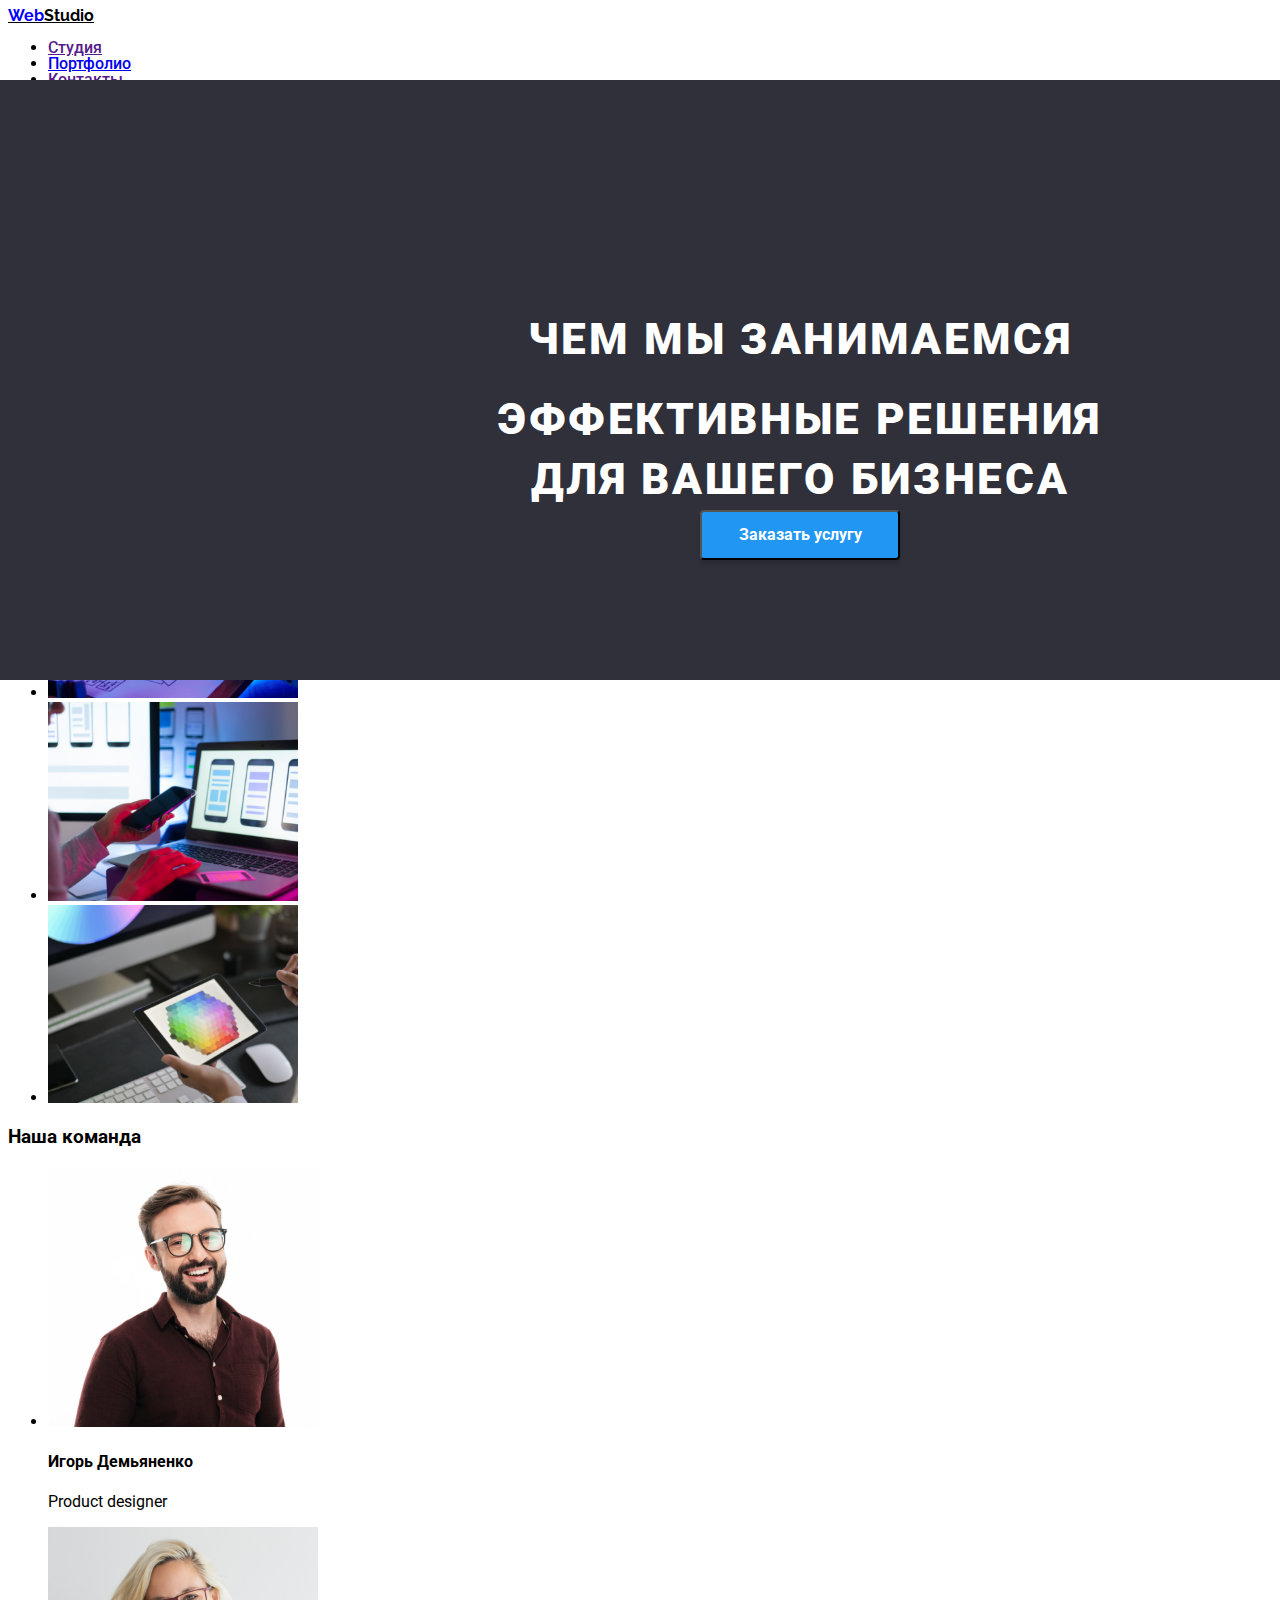
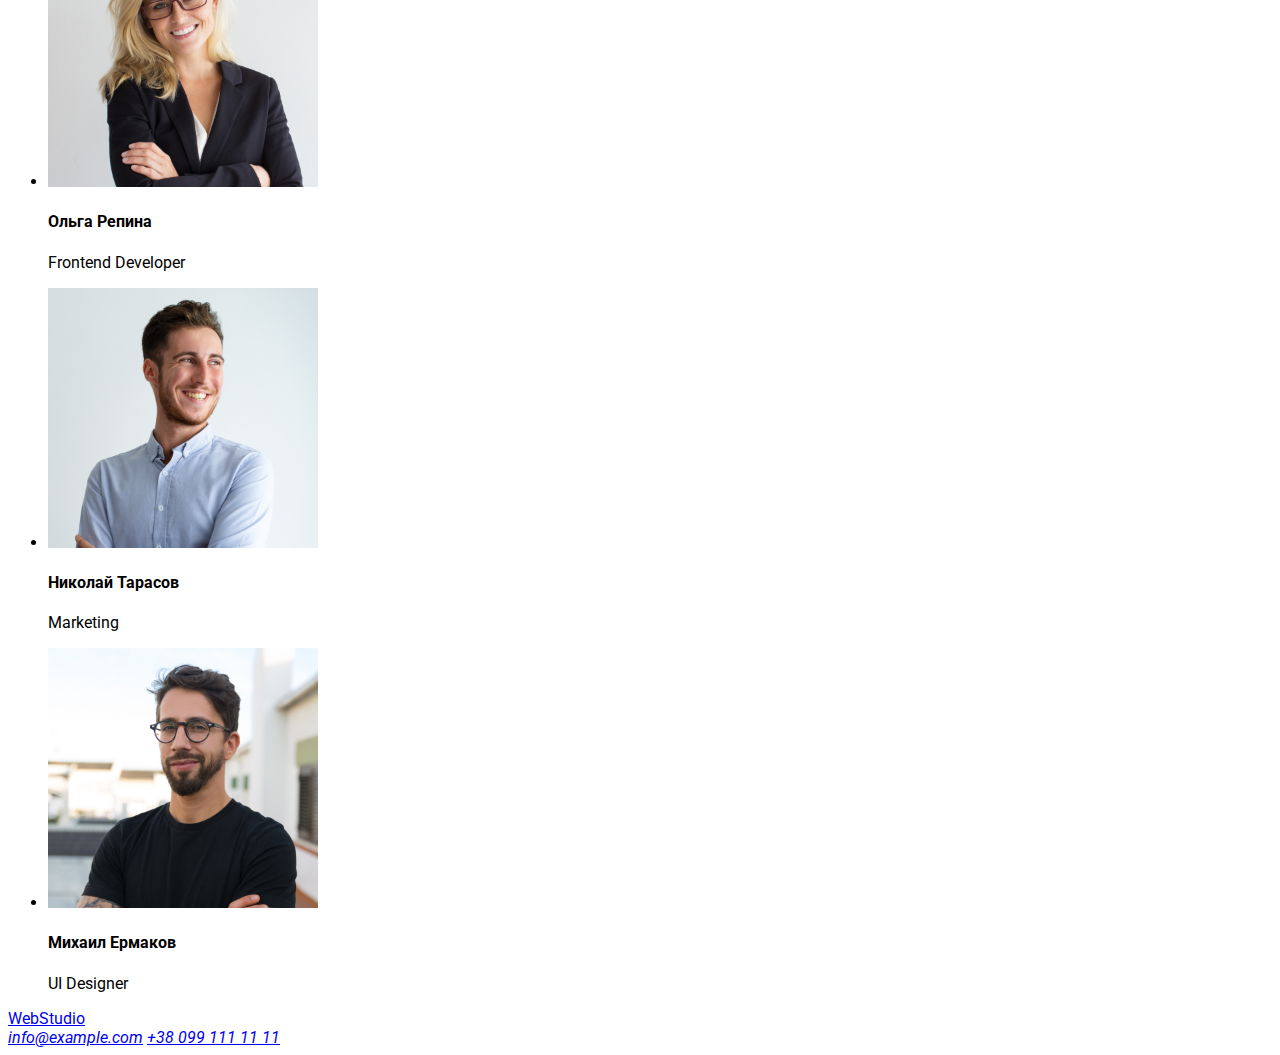
==== index.html @ 002b0566 "sec Hero" ====
<!DOCTYPE html>
<html lang="ru">
  <head>
    <meta charset="UTF-8" />
    <meta name="viewport" content="width=device-width, initial-scale=1.0" />
    <title>WebStudio</title>
    <link rel="stylesheet" href="./css/style.css" />
    <link rel="normalize" href="./normalize.css" />
    <link
      href="https://fonts.googleapis.com/css2?family=Raleway:ital,wght@0,400;0,900;1,400&family=Roboto:ital,wght@0,400;0,900;1,900&display=swap"
      rel="stylesheet"
    />
  </head>
  <body>
    <header class="header">
      <!-- Шапка сайта -->
      <!-- хедер класс page header -->
      <!-- Попробуем воспроизвести ход мыслей, из-за которых рождается такое решение:

Айди может быть только один — это уникальное значение.
Шапка на сайте только одна, значит это уникальный элемент.
Получается, шапке стили напишем через идентификатор, ведь они больше нигде не будут использоваться. -->
      <!-- навигация -->
      <nav class="nav">
        <a href="./index.html" class="logo"
          ><span class="logoblue">Web</span>Studio</a
        >

        <ul class="list_navigation">
          <!-- в ul -class site nav -->
          <li><a class link_b href="">Студия</a></li>
          <li><a class link href="./portfolio.html">Портфолио</a></li>
          <li><a class link href="">Контакты</a></li>
        </ul>

        <!-- тут ставить селектор class="logo" -->
      </nav>
      <address class="address">
        <ul>
          <li>
            <a class="link" href="">info@devstudio.com</a>
          </li>
          <li>
            <a class="link" href="tel:+38-096-111-11-11">+38 096 111 11 11</a>
          </li>
        </ul>
      </address>
    </header>

    <!--Container hero-->
    <main>
      <section class="hero">
        <div>
          <h1>Эффективные решения для вашего бизнеса</h1>
          <button type="button" class="button_text">Заказать услугу</button>
        </div>
      </section>

      <section>
        <ul>
          <li>
            <h2>Внимание к деталям</h2>
            <p>
              Идейные соображения,а также начало повседневной работы по
              формированию позиции.
            </p>
          </li>

          <li>
            <h2>Пунктуальность</h2>
            <p>
              Задача организации, в особенности же рамки и место обучения кадров
              влечет за собой.
            </p>
          </li>
          <li>
            <h2>Планирование</h2>
            <p>
              Равным образом консультация с широким активом в значительной
              степени обуславливает.
            </p>
          </li>
          <li>
            <h2>Современные технологии</h2>
            <p>
              Значимость этих проблем настолько очевидна, что реализация
              плановых заданий.
            </p>
          </li>
        </ul>
        <!--Компания-->
        <h1>Чем мы занимаемся</h1>
        <div>
          <ul>
            <li>
              <img src="./img/img.png" width="250" alt="Image" />
            </li>
            <li>
              <img src="./img/img1.png" width="250" alt="image1" />
            </li>
            <li>
              <img src="./img/img2.png" width="250" alt="image2" />
            </li>
          </ul>
        </div>
      </section>

      <section>
        <h3>Наша команда</h3>

        <ul>
          <li>
            <img
              src="./img/Demyanenko.jpg"
              width="270"
              alt="Игорь Демьяненко"
            />
            <h4>Игорь Демьяненко</h4>
            <p>Product designer</p>
          </li>
          <li>
            <img src="./img/Repina.jpg" width="270" alt="Ольга Репина" />
            <h4>Ольга Репина</h4>
            <p>Frontend Developer</p>
          </li>
          <li>
            <img src="./img/Tarasoff.jpg" width="270" alt="Николай Тарасов" />
            <h4>Николай Тарасов</h4>
            <p>Marketing</p>
          </li>
          <li>
            <img src="./img/Ermakof.jpg" width="270" alt="Михаил Ермаков" />
            <h4>Михаил Ермаков</h4>
            <p>UI Designer</p>
          </li>
        </ul>
      </section>
    </main>
    <footer>
      <nav>
        <a href="/">WebStudio</a>
        <address>
          <a href="mailto:info@example.com">info@example.com</a>
          <a href="tel:+380991111111">+38 099 111 11 11</a>
        </address>
      </nav>
    </footer>
  </body>
</html>
---- css/style.css ----
body {
  font-family: "Roboto", sans-serif;
}
.logo {
  font-family: Raleway;
  font-style: normal;
  font-weight: bold;
  color: black;
}
.logoblue {
  color: blue;
}
h1 {
  position: absolute;
  width: 696px;
  height: 120px;
  left: 452px;
  top: 280px;

  font-family: Roboto;
  font-style: normal;
  font-weight: 900;
  font-size: 44px;
  line-height: 60px;
  /* or 136% */

  text-align: center;
  letter-spacing: 0.06em;
  text-transform: uppercase;
  color: white;
}
.header {
  font-weight: 500;
  line-height: 1;
  letter-spacing: 0, 02em;
}
.list_navigation {
  display: block;
  margin-block-start: 1em;
  margin-block-end: 1em;
  margin-inline-start: 0px;
  margin-inline-end: 0px;
  padding-inline-start: 40px;
}
.link_b {
  color: #2196f3;
  font-family: Roboto;
  font-style: normal;
  font-weight: 500;
  font-size: 14px;
  line-height: 16px;
  letter-spacing: 0.02em;
}
.link {
  font-family: Roboto;
  font-style: normal;
  font-weight: 500;
  font-size: 14px;
  line-height: 16px;
  letter-spacing: 0.02em;

  color: #212121;
}
.address.link {
  color: 757575;
}
.button_text {
  color: white;
  font-family: Roboto;
  font-style: normal;
  font-weight: bold;
  font-size: 16px;
  line-height: 30px;
}
button {
  position: absolute;
  width: 200px;
  height: 50px;
  left: 700px;
  top: 430px;

  background: #2196f3;
  box-shadow: 0px 4px 4px rgba(0, 0, 0, 0.15);
  border-radius: 4px;
}
.hero {
  position: absolute;
  width: 1600px;
  height: 600px;
  left: 0px;
  top: 80px;

  background: #2f303a;
}
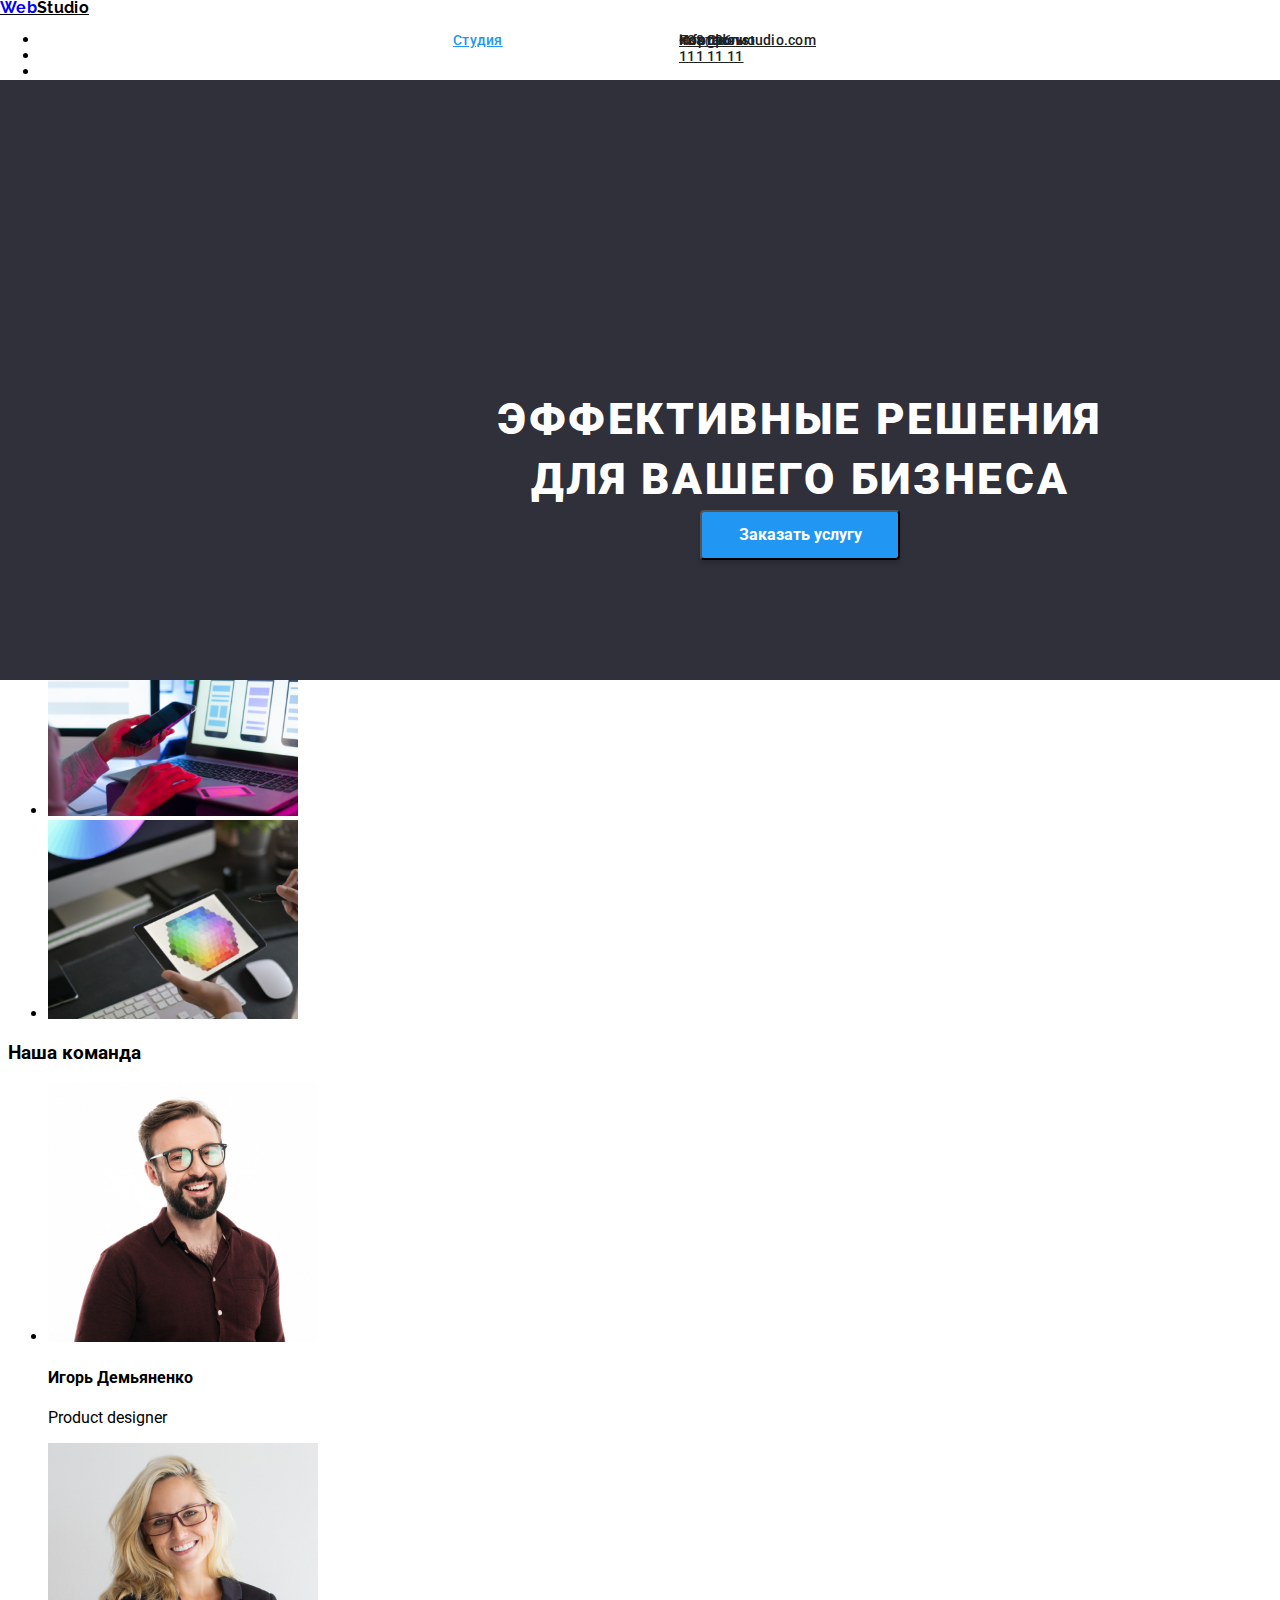
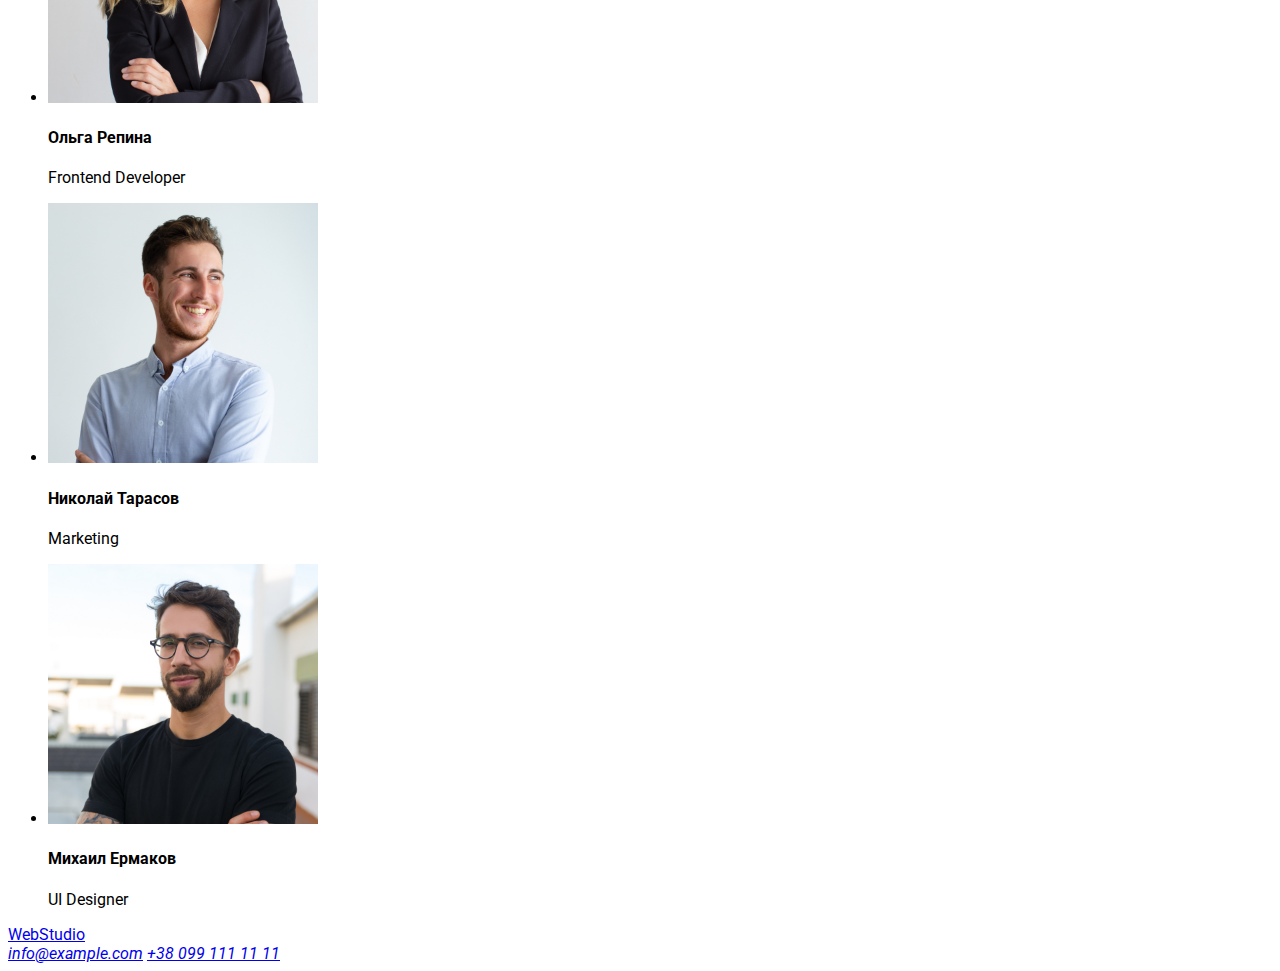
==== commit 6f421569: "lastnight commit 21.08" ====
--- a/index.html
+++ b/index.html
@@ -28,9 +28,15 @@
 
         <ul class="list_navigation">
           <!-- в ul -class site nav -->
-          <li><a class link_b href="">Студия</a></li>
-          <li><a class link href="./portfolio.html">Портфолио</a></li>
-          <li><a class link href="">Контакты</a></li>
+          <li>
+            <a class="link_b" href=""> Студия</a>
+          </li>
+          <li>
+            <a class="link" href="./portfolio.html">Портфолио</a>
+          </li>
+          <li>
+            <a class="link" href="">Контакты</a>
+          </li>
         </ul>
 
         <!-- тут ставить селектор class="logo" -->
@@ -38,7 +44,9 @@
       <address class="address">
         <ul>
           <li>
-            <a class="link" href="">info@devstudio.com</a>
+            <a class="link" href="mailto:info@devstudio.com"
+              >info@devstudio.com</a
+            >
           </li>
           <li>
             <a class="link" href="tel:+38-096-111-11-11">+38 096 111 11 11</a>
@@ -89,7 +97,7 @@
           </li>
         </ul>
         <!--Компания-->
-        <h1>Чем мы занимаемся</h1>
+        <h2>Чем мы занимаемся</h2>
         <div>
           <ul>
             <li>
--- a/css/style.css
+++ b/css/style.css
@@ -30,47 +30,15 @@
   color: white;
 }
 .header {
+  position: absolute;
+  width: 1600px;
+  height: 80px;
+  left: 0px;
+  top: 0px;
+  background: #ffffff;
   font-weight: 500;
   line-height: 1;
-  letter-spacing: 0, 02em;
-}
-.list_navigation {
-  display: block;
-  margin-block-start: 1em;
-  margin-block-end: 1em;
-  margin-inline-start: 0px;
-  margin-inline-end: 0px;
-  padding-inline-start: 40px;
-}
-.link_b {
-  color: #2196f3;
-  font-family: Roboto;
-  font-style: normal;
-  font-weight: 500;
-  font-size: 14px;
-  line-height: 16px;
   letter-spacing: 0.02em;
-}
-.link {
-  font-family: Roboto;
-  font-style: normal;
-  font-weight: 500;
-  font-size: 14px;
-  line-height: 16px;
-  letter-spacing: 0.02em;
-
-  color: #212121;
-}
-.address.link {
-  color: 757575;
-}
-.button_text {
-  color: white;
-  font-family: Roboto;
-  font-style: normal;
-  font-weight: bold;
-  font-size: 16px;
-  line-height: 30px;
 }
 button {
   position: absolute;
@@ -89,6 +57,73 @@
   height: 600px;
   left: 0px;
   top: 80px;
-
   background: #2f303a;
 }
+.list_navigation {
+  margin-block-start: 1em;
+  margin-block-end: 1em;
+  margin-inline-start: 0px;
+  margin-inline-end: 0px;
+  padding-inline-start: 40px;
+}
+.link_b {
+  position: absolute;
+  width: 49px;
+  height: 16px;
+  left: 453px;
+  top: 32px;
+  font-family: Roboto;
+  font-style: normal;
+  font-weight: 500;
+  font-size: 14px;
+  line-height: 16px;
+  letter-spacing: 0.02em;
+
+  color: #2196f3;
+}
+.link {
+  position: absolute;
+  width: 68px;
+  height: 16px;
+  left: 679px;
+  top: 32px;
+  font-family: Roboto;
+  font-style: normal;
+  font-weight: 500;
+  font-size: 14px;
+  line-height: 16px;
+  letter-spacing: 0.02em;
+  color: #212121;
+}
+.address.link {
+  position: absolute;
+  width: 122px;
+  height: 16px;
+  left: 1263px;
+  top: 32px;
+  font-family: Roboto;
+  font-style: normal;
+  font-weight: 500;
+  font-size: 14px;
+  line-height: 16px;
+  letter-spacing: 0.02em;
+  color: #757575;
+}
+.button_text {
+  font-family: Roboto;
+  font-style: normal;
+  font-weight: bold;
+  font-size: 16px;
+  line-height: 30px;
+  color: white;
+}
+button {
+  position: absolute;
+  width: 200px;
+  height: 50px;
+  left: 700px;
+  top: 430px;
+  background: #2196f3;
+  box-shadow: 0px 4px 4px rgba(0, 0, 0, 0.15);
+  border-radius: 4px;
+}
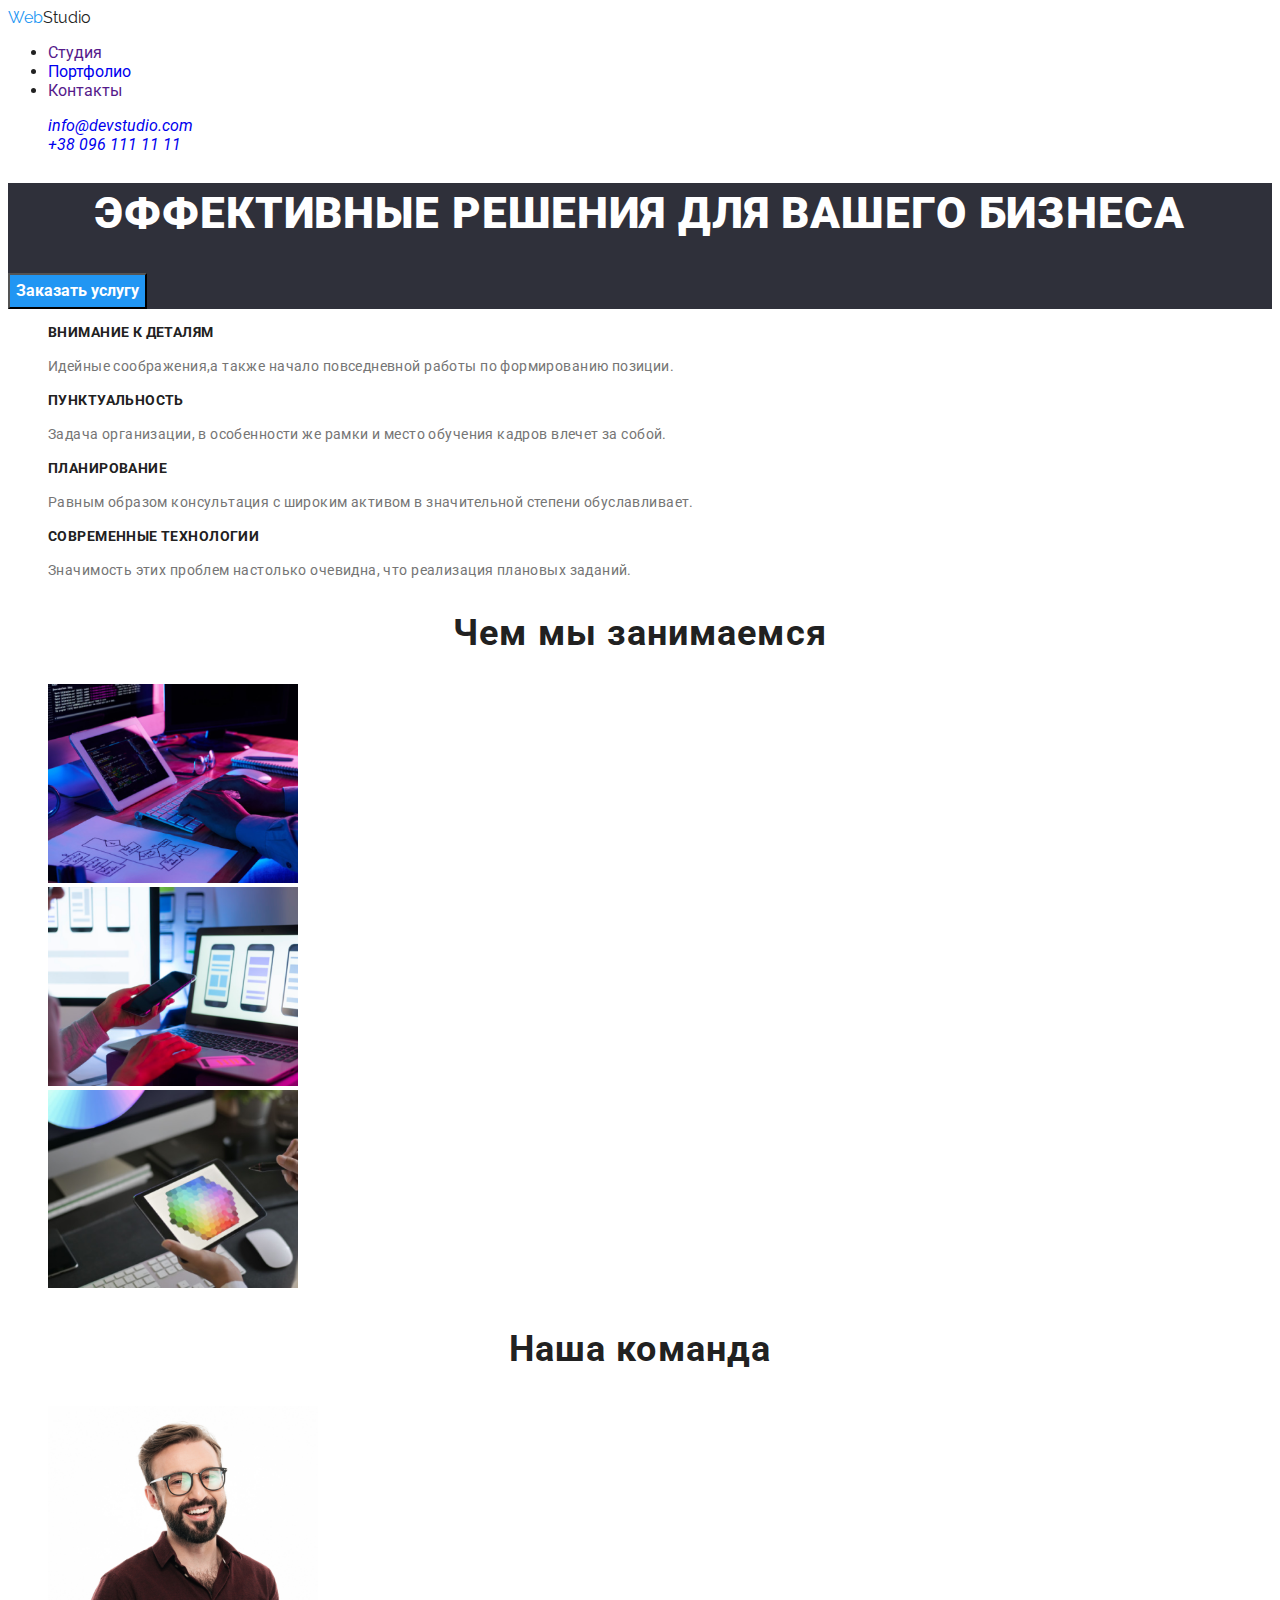
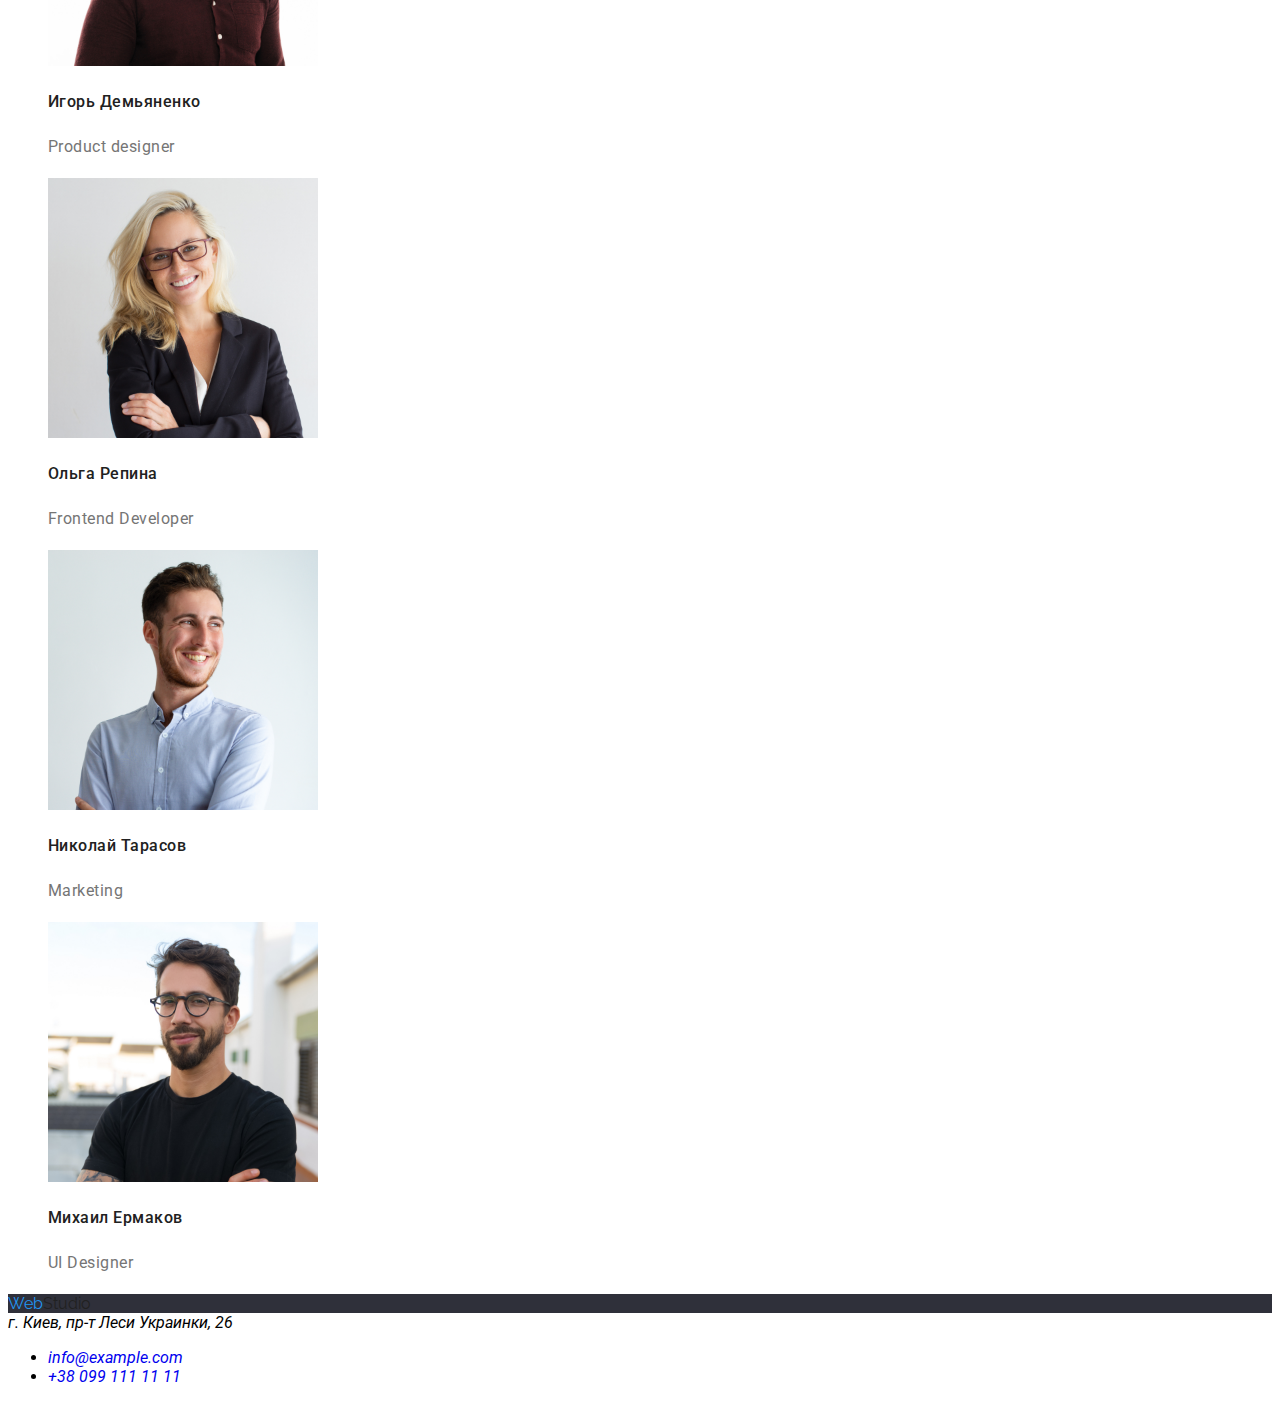
==== commit 379aaa12: "upd css" ====
--- a/index.html
+++ b/index.html
@@ -4,32 +4,26 @@
     <meta charset="UTF-8" />
     <meta name="viewport" content="width=device-width, initial-scale=1.0" />
     <title>WebStudio</title>
-    <link rel="stylesheet" href="./css/style.css" />
-    <link rel="normalize" href="./normalize.css" />
     <link
       href="https://fonts.googleapis.com/css2?family=Raleway:ital,wght@0,400;0,900;1,400&family=Roboto:ital,wght@0,400;0,900;1,900&display=swap"
       rel="stylesheet"
     />
+    <link rel="normalize" href="./normalize.css" />
+    <link rel="stylesheet" href="./css/style.css" />
   </head>
   <body>
-    <header class="header">
-      <!-- Шапка сайта -->
-      <!-- хедер класс page header -->
-      <!-- Попробуем воспроизвести ход мыслей, из-за которых рождается такое решение:
-
-Айди может быть только один — это уникальное значение.
-Шапка на сайте только одна, значит это уникальный элемент.
-Получается, шапке стили напишем через идентификатор, ведь они больше нигде не будут использоваться. -->
+    <!-- Шапка, навигация, контакты, лого -->
+    <header>
       <!-- навигация -->
       <nav class="nav">
-        <a href="./index.html" class="logo"
-          ><span class="logoblue">Web</span>Studio</a
+        <a href="./index.html" class="logo link">
+          <span class="logoblue">Web</span>Studio</a
         >
 
-        <ul class="list_navigation">
+        <ul class="site-nav">
           <!-- в ul -class site nav -->
           <li>
-            <a class="link_b" href=""> Студия</a>
+            <a class="link current" href=""> Студия</a>
           </li>
           <li>
             <a class="link" href="./portfolio.html">Портфолио</a>
@@ -42,7 +36,7 @@
         <!-- тут ставить селектор class="logo" -->
       </nav>
       <address class="address">
-        <ul>
+        <ul class="list">
           <li>
             <a class="link" href="mailto:info@devstudio.com"
               >info@devstudio.com</a
@@ -65,41 +59,41 @@
       </section>
 
       <section>
-        <ul>
+        <ul class="list">
           <li>
-            <h2>Внимание к деталям</h2>
-            <p>
+            <h2 class="link-text">Внимание к деталям</h2>
+            <p class="text">
               Идейные соображения,а также начало повседневной работы по
               формированию позиции.
             </p>
           </li>
 
           <li>
-            <h2>Пунктуальность</h2>
-            <p>
+            <h2 class="link-text">Пунктуальность</h2>
+            <p class="text">
               Задача организации, в особенности же рамки и место обучения кадров
               влечет за собой.
             </p>
           </li>
           <li>
-            <h2>Планирование</h2>
-            <p>
+            <h2 class="link-text">Планирование</h2>
+            <p class="text">
               Равным образом консультация с широким активом в значительной
               степени обуславливает.
             </p>
           </li>
           <li>
-            <h2>Современные технологии</h2>
-            <p>
+            <h2 class="link-text">Современные технологии</h2>
+            <p class="text">
               Значимость этих проблем настолько очевидна, что реализация
               плановых заданий.
             </p>
           </li>
         </ul>
         <!--Компания-->
-        <h2>Чем мы занимаемся</h2>
+        <h2 class="section">Чем мы занимаемся</h2>
         <div>
-          <ul>
+          <ul class="list">
             <li>
               <img src="./img/img.png" width="250" alt="Image" />
             </li>
@@ -114,44 +108,51 @@
       </section>
 
       <section>
-        <h3>Наша команда</h3>
+        <h3 class="section">Наша команда</h3>
 
-        <ul>
+        <ul class="list">
           <li>
             <img
               src="./img/Demyanenko.jpg"
               width="270"
               alt="Игорь Демьяненко"
             />
-            <h4>Игорь Демьяненко</h4>
-            <p>Product designer</p>
+            <h4 class="text-name">Игорь Демьяненко</h4>
+            <p class="dev">Product designer</p>
           </li>
           <li>
             <img src="./img/Repina.jpg" width="270" alt="Ольга Репина" />
-            <h4>Ольга Репина</h4>
-            <p>Frontend Developer</p>
+            <h4 class="text-name">Ольга Репина</h4>
+            <p class="dev">Frontend Developer</p>
           </li>
           <li>
             <img src="./img/Tarasoff.jpg" width="270" alt="Николай Тарасов" />
-            <h4>Николай Тарасов</h4>
-            <p>Marketing</p>
+            <h4 class="text-name">Николай Тарасов</h4>
+            <p class="dev">Marketing</p>
           </li>
           <li>
             <img src="./img/Ermakof.jpg" width="270" alt="Михаил Ермаков" />
-            <h4>Михаил Ермаков</h4>
-            <p>UI Designer</p>
+            <h4 class="text-name">Михаил Ермаков</h4>
+            <p class="dev">UI Designer</p>
           </li>
         </ul>
       </section>
     </main>
-    <footer>
-      <nav>
-        <a href="/">WebStudio</a>
-        <address>
-          <a href="mailto:info@example.com">info@example.com</a>
-          <a href="tel:+380991111111">+38 099 111 11 11</a>
-        </address>
-      </nav>
+    <footer class="footer">
+      <a href="./index.html" class="logo link">
+        <span class="logoblue">Web</span>Studio</a
+      >
+      <address class="white">
+        г. Киев, пр-т Леси Украинки, 26
+        <ul>
+          <li>
+            <a class="link" href="mailto:info@example.com">info@example.com</a>
+          </li>
+          <li>
+            <a class="link" href="tel:+380991111111">+38 099 111 11 11</a>
+          </li>
+        </ul>
+      </address>
     </footer>
   </body>
 </html>
--- a/css/style.css
+++ b/css/style.css
@@ -1,129 +1,114 @@
+:root {
+  --blue: #2196f3;
+  --hero_color: #2f303a;
+  --primary_gray: #757575;
+  --button_text: #ffffff;
+  --title_color: #212121;
+  --color_rgba: rgba(255, 255, 255, 0.6);
+}
+
 body {
   font-family: "Roboto", sans-serif;
+  background-color: var(--button_text);
 }
+/* убрал маркир список */
+.list {
+  list-style: none;
+}
+/* Убирает подчеркивание в ссылках */
+.link {
+  text-decoration: none;
+}
+/* Логотип */
 .logo {
-  font-family: Raleway;
-  font-style: normal;
-  font-weight: bold;
-  color: black;
+  color: var(--title_color);
+  font-family: raleway, cursive;
 }
+
 .logoblue {
-  color: blue;
+  color: var(--blue);
+}
+
+.link current {
+  color: var(--blue);
+}
+.site-nav:hover:focus {
+  color: var(--blue);
+}
+.site-nav {
+  color: var(--title_color);
+}
+.site-nav:active {
+  color: var(--primary_gray);
+}
+.button:active {
+  color: var(--title_color);
+}
+.hero {
+  background-color: var(--hero_color);
+  color: var(--button_text);
 }
 h1 {
-  position: absolute;
-  width: 696px;
-  height: 120px;
-  left: 452px;
-  top: 280px;
-
-  font-family: Roboto;
-  font-style: normal;
   font-weight: 900;
   font-size: 44px;
   line-height: 60px;
   /* or 136% */
 
   text-align: center;
-  letter-spacing: 0.06em;
+  letter-spacing: 0.02em;
   text-transform: uppercase;
-  color: white;
 }
-.header {
-  position: absolute;
-  width: 1600px;
-  height: 80px;
-  left: 0px;
-  top: 0px;
-  background: #ffffff;
+/* оформи кнопку плять */
+.button_text {
+  background-color: var(--blue);
+  color: var(--button_text);
+  font-weight: 700;
+  font-size: 16px;
+  line-height: 1.88;
+  align-items: center;
+  font-family: inherit;
+}
+.link-text {
+  color: var(--title_color);
+  font-weight: 700;
+  font-size: 14px;
+  line-height: 1.14;
+  letter-spacing: 0.03em;
+  text-transform: uppercase;
+}
+.text {
+  font-weight: 400;
+  font-size: 14px;
+  line-height: 1.71;
+  letter-spacing: 0.03em;
+  color: var(--primary_gray);
+}
+.section {
+  font-weight: 700;
+  font-size: 36px;
+  line-height: 1.17;
+  text-align: center;
+  letter-spacing: 0.03em;
+
+  color: var(--title_color);
+}
+.text-name {
   font-weight: 500;
-  line-height: 1;
-  letter-spacing: 0.02em;
+  font-size: 16px;
+  line-height: 1.19;
+  letter-spacing: 0.03em;
+  color: var(--title_color);
 }
-button {
-  position: absolute;
-  width: 200px;
-  height: 50px;
-  left: 700px;
-  top: 430px;
-
-  background: #2196f3;
-  box-shadow: 0px 4px 4px rgba(0, 0, 0, 0.15);
-  border-radius: 4px;
+.dev {
+  font-weight: 400;
+  font-size: 16px;
+  line-height: 1.9;
+  letter-spacing: 0.03em;
+  color: var(--primary_gray);
 }
-.hero {
-  position: absolute;
-  width: 1600px;
-  height: 600px;
-  left: 0px;
-  top: 80px;
-  background: #2f303a;
+.footer {
+  background-color: var(--hero_color);
 }
-.list_navigation {
-  margin-block-start: 1em;
-  margin-block-end: 1em;
-  margin-inline-start: 0px;
-  margin-inline-end: 0px;
-  padding-inline-start: 40px;
+.white {
+  background-color: var(--button_text);
 }
-.link_b {
-  position: absolute;
-  width: 49px;
-  height: 16px;
-  left: 453px;
-  top: 32px;
-  font-family: Roboto;
-  font-style: normal;
-  font-weight: 500;
-  font-size: 14px;
-  line-height: 16px;
-  letter-spacing: 0.02em;
-
-  color: #2196f3;
-}
-.link {
-  position: absolute;
-  width: 68px;
-  height: 16px;
-  left: 679px;
-  top: 32px;
-  font-family: Roboto;
-  font-style: normal;
-  font-weight: 500;
-  font-size: 14px;
-  line-height: 16px;
-  letter-spacing: 0.02em;
-  color: #212121;
-}
-.address.link {
-  position: absolute;
-  width: 122px;
-  height: 16px;
-  left: 1263px;
-  top: 32px;
-  font-family: Roboto;
-  font-style: normal;
-  font-weight: 500;
-  font-size: 14px;
-  line-height: 16px;
-  letter-spacing: 0.02em;
-  color: #757575;
-}
-.button_text {
-  font-family: Roboto;
-  font-style: normal;
-  font-weight: bold;
-  font-size: 16px;
-  line-height: 30px;
-  color: white;
-}
-button {
-  position: absolute;
-  width: 200px;
-  height: 50px;
-  left: 700px;
-  top: 430px;
-  background: #2196f3;
-  box-shadow: 0px 4px 4px rgba(0, 0, 0, 0.15);
-  border-radius: 4px;
-}
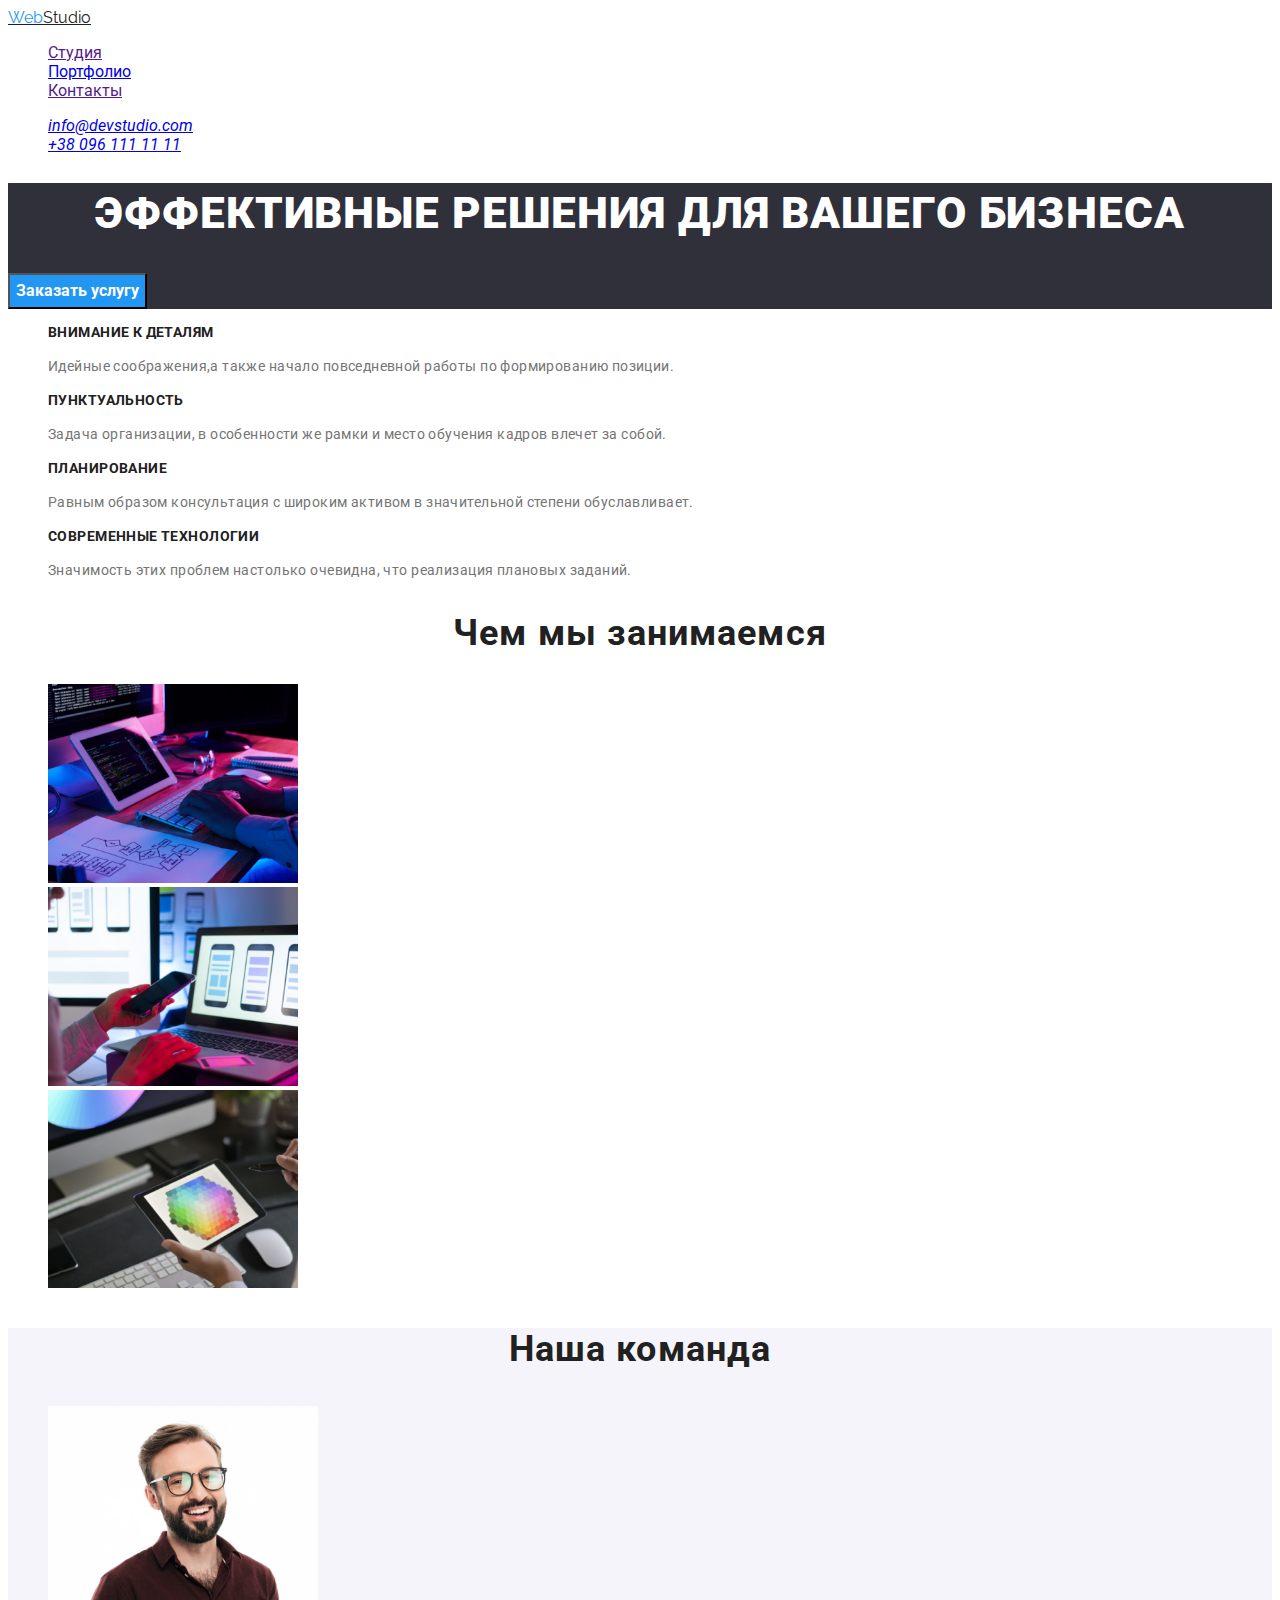
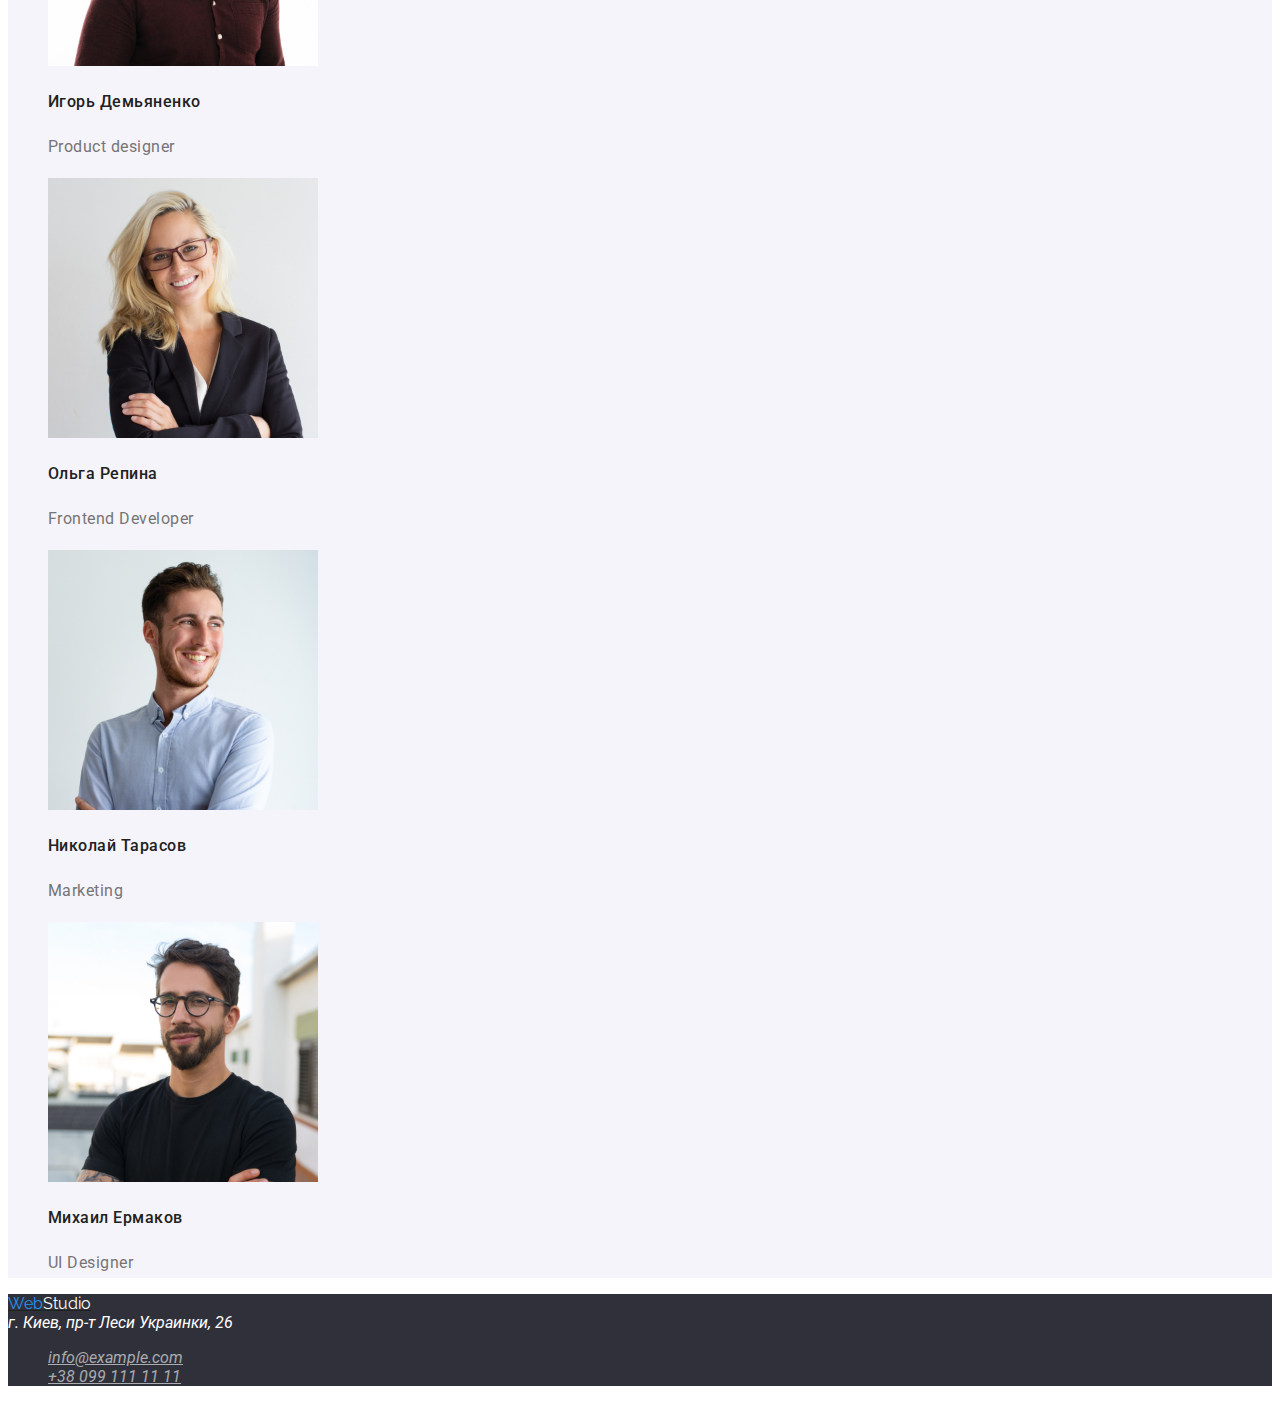
==== commit f6e259e7: "upd 22.08 /18-16" ====
--- a/index.html
+++ b/index.html
@@ -13,17 +13,16 @@
   </head>
   <body>
     <!-- Шапка, навигация, контакты, лого -->
-    <header>
+    <header class="">
       <!-- навигация -->
       <nav class="nav">
         <a href="./index.html" class="logo link">
           <span class="logoblue">Web</span>Studio</a
         >
-
         <ul class="site-nav">
           <!-- в ul -class site nav -->
           <li>
-            <a class="link current" href=""> Студия</a>
+            <a class="link current" href="">Студия</a>
           </li>
           <li>
             <a class="link" href="./portfolio.html">Портфолио</a>
@@ -107,7 +106,7 @@
         </div>
       </section>
 
-      <section>
+      <section class="pink">
         <h3 class="section">Наша команда</h3>
 
         <ul class="list">
@@ -140,16 +139,18 @@
     </main>
     <footer class="footer">
       <a href="./index.html" class="logo link">
-        <span class="logoblue">Web</span>Studio</a
+        <span class="logoblue">Web</span><span class="studio">Studio</span></a
       >
       <address class="white">
         г. Киев, пр-т Леси Украинки, 26
-        <ul>
+        <ul class="list">
           <li>
-            <a class="link" href="mailto:info@example.com">info@example.com</a>
+            <a class="link-var" href="mailto:info@example.com"
+              >info@example.com</a
+            >
           </li>
           <li>
-            <a class="link" href="tel:+380991111111">+38 099 111 11 11</a>
+            <a class="link-var" href="tel:+380991111111">+38 099 111 11 11</a>
           </li>
         </ul>
       </address>
--- a/css/style.css
+++ b/css/style.css
@@ -5,6 +5,7 @@
   --button_text: #ffffff;
   --title_color: #212121;
   --color_rgba: rgba(255, 255, 255, 0.6);
+  --pink: #f5f4fa;
 }
 
 body {
@@ -14,10 +15,12 @@
 /* убрал маркир список */
 .list {
   list-style: none;
+  text-decoration: none;
 }
 /* Убирает подчеркивание в ссылках */
-.link {
+.site-nav {
   text-decoration: none;
+  list-style: none;
 }
 /* Логотип */
 .logo {
@@ -29,7 +32,7 @@
   color: var(--blue);
 }
 
-.link current {
+.link .current {
   color: var(--blue);
 }
 .site-nav:hover:focus {
@@ -110,5 +113,14 @@
   background-color: var(--hero_color);
 }
 .white {
-  background-color: var(--button_text);
+  color: var(--button_text);
 }
+.link-var {
+  color: var(--color_rgba);
+}
+.pink {
+  background-color: var(--pink);
+}
+.studio {
+  color: var(--button_text);
+}
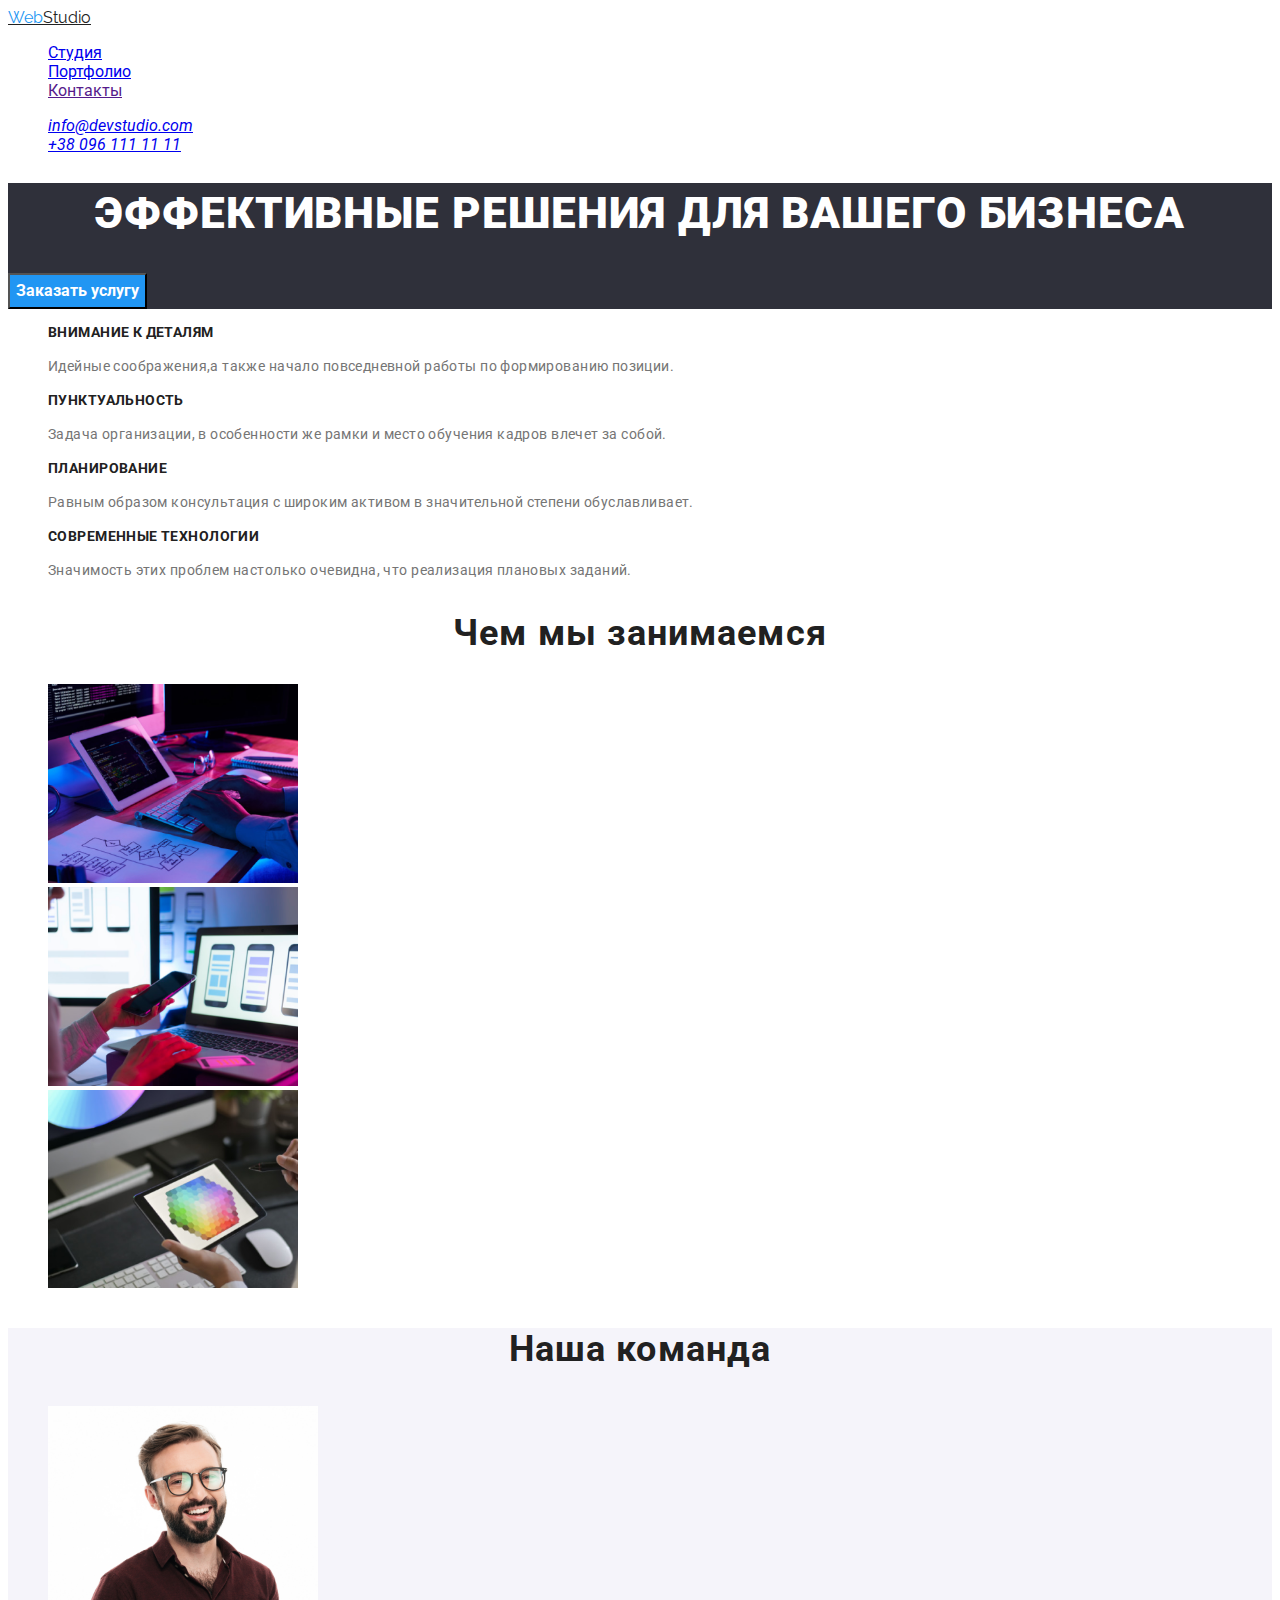
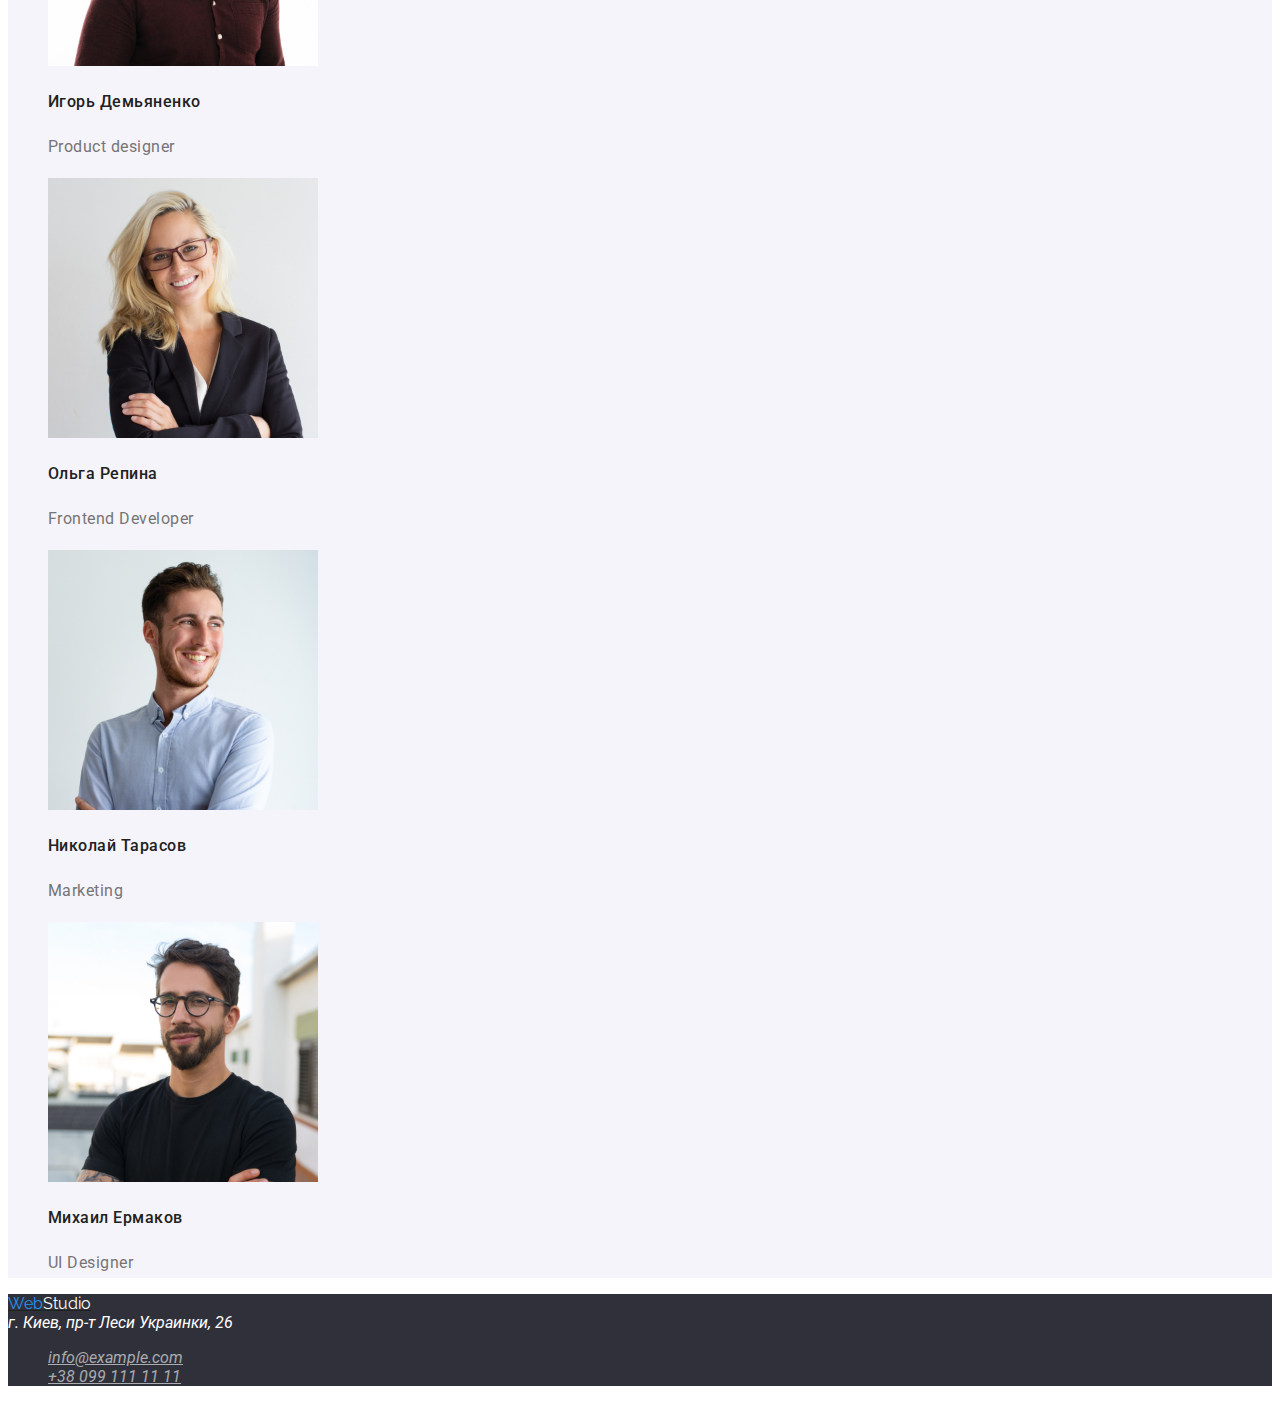
==== commit 865a32df: "comm125" ====
--- a/index.html
+++ b/index.html
@@ -22,7 +22,7 @@
         <ul class="site-nav">
           <!-- в ul -class site nav -->
           <li>
-            <a class="link current" href="">Студия</a>
+            <a class="link current" href="./index.html">Студия</a>
           </li>
           <li>
             <a class="link" href="./portfolio.html">Портфолио</a>
--- a/css/style.css
+++ b/css/style.css
@@ -9,7 +9,7 @@
 }
 
 body {
-  font-family: "Roboto", sans-serif;
+  font-family: Roboto, sans-serif;
   background-color: var(--button_text);
 }
 /* убрал маркир список */
@@ -124,3 +124,42 @@
 .studio {
   color: var(--button_text);
 }
+
+/* хеадер портфолио */
+.head-port {
+  width: 300px;
+  height: 350px;
+  left: 215px;
+  top: 174px;
+}
+/* Адрес */
+.white1 {
+  color: var(--button_text);
+}
+/* фон майн */
+.backgr-port {
+  background: var(--button_text);
+}
+.footer-port {
+  background-color: var(--hero_color);
+  color: #ffffff;
+  text-decoration: none;
+}
+/* стили кнопок */
+.button-port:hover,
+.button-port:focus {
+  background-color: var(--blue);
+  color: var(--button_text);
+}
+.button:active {
+  font-size: 1.63;
+  line-height: 26px;
+  letter-spacing: 0.03em;
+}
+.button-port {
+  background-color: var(--button_text);
+  color: var(--title_color);
+}
+ul {
+  list-style: none;
+}
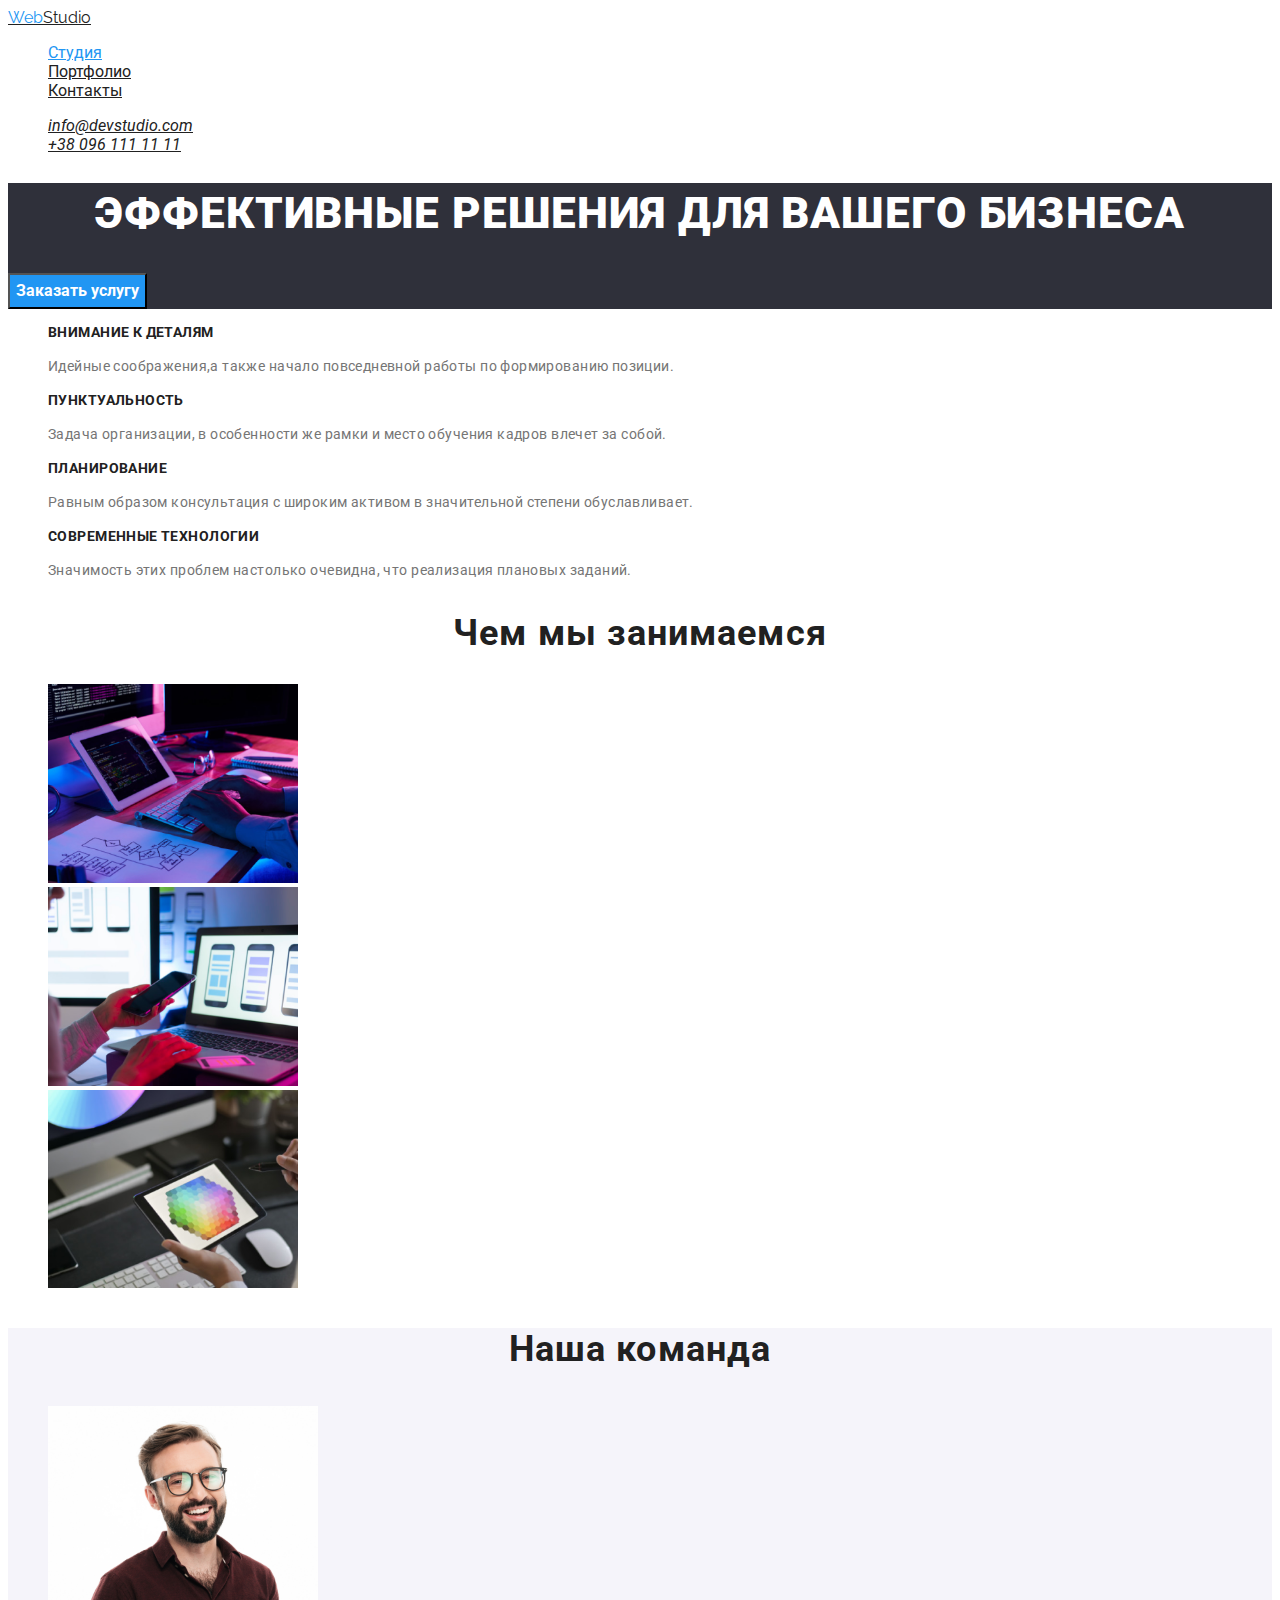
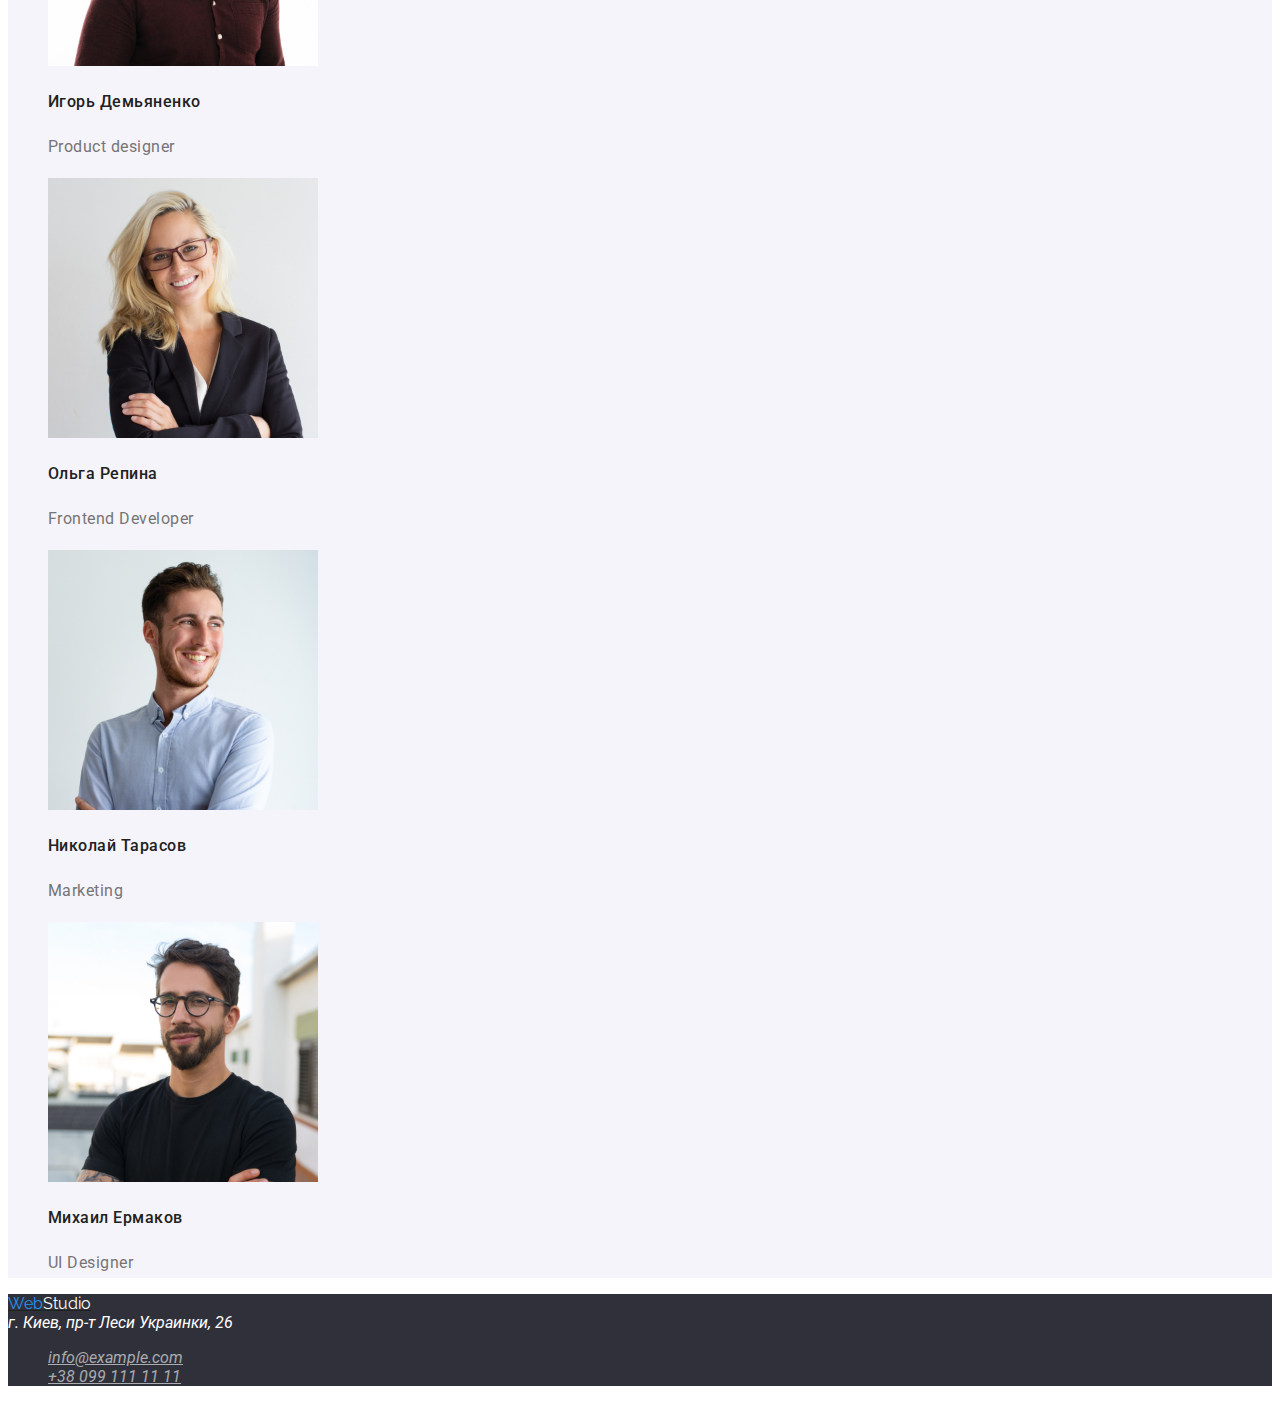
==== commit e070a2c3: "comm css" ====
--- a/index.html
+++ b/index.html
@@ -13,7 +13,7 @@
   </head>
   <body>
     <!-- Шапка, навигация, контакты, лого -->
-    <header class="">
+    <header>
       <!-- навигация -->
       <nav class="nav">
         <a href="./index.html" class="logo link">
@@ -22,7 +22,7 @@
         <ul class="site-nav">
           <!-- в ul -class site nav -->
           <li>
-            <a class="link current" href="./index.html">Студия</a>
+            <a class="link-current" href="./index.html">Студия</a>
           </li>
           <li>
             <a class="link" href="./portfolio.html">Портфолио</a>
--- a/css/style.css
+++ b/css/style.css
@@ -22,28 +22,42 @@
   text-decoration: none;
   list-style: none;
 }
+.link-current {
+  color: var(--blue);
+}
 /* Логотип */
 .logo {
   color: var(--title_color);
   font-family: raleway, cursive;
 }
-
-.logoblue {
+.logo .link {
+  font-family: Raleway;
+  font-weight: 700;
+  font-size: 26px;
+  line-height: 1.19;
+  letter-spacing: 0.03em;
+}
+.logo .logoblue {
   color: var(--blue);
 }
 
-.link .current {
+.link .site-nav {
+  color: var(--blue);
+  font-weight: 500;
+  font-size: 14px;
+  line-height: 1.15;
+  letter-spacing: 0.02em;
+  text-decoration: none;
+}
+
+.link {
+  color: var(--title_color);
+}
+.site-nav .link:hover,
+.site-nav .link:focus {
   color: var(--blue);
 }
-.site-nav:hover:focus {
-  color: var(--blue);
-}
-.site-nav {
-  color: var(--title_color);
-}
-.site-nav:active {
-  color: var(--primary_gray);
-}
+
 .button:active {
   color: var(--title_color);
 }
@@ -163,3 +177,6 @@
 ul {
   list-style: none;
 }
+.nav {
+  text-decoration: none;
+}
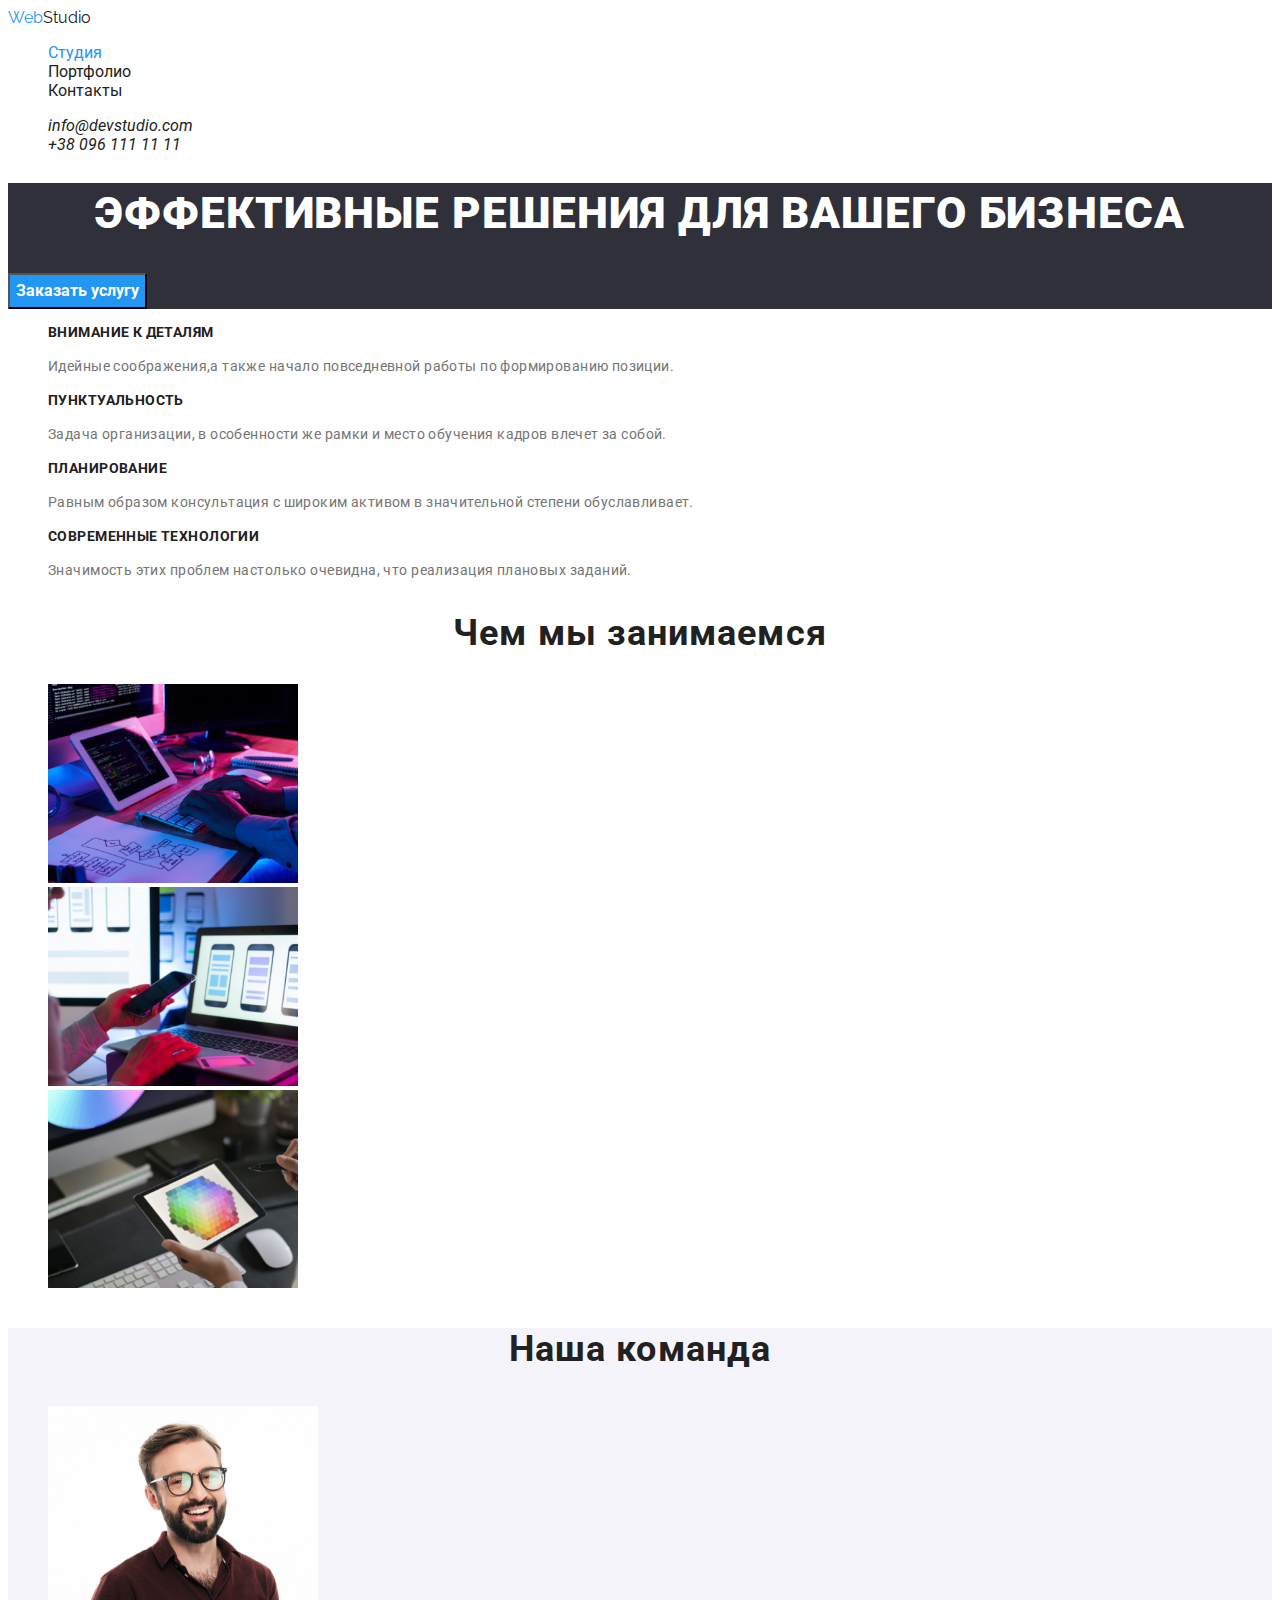
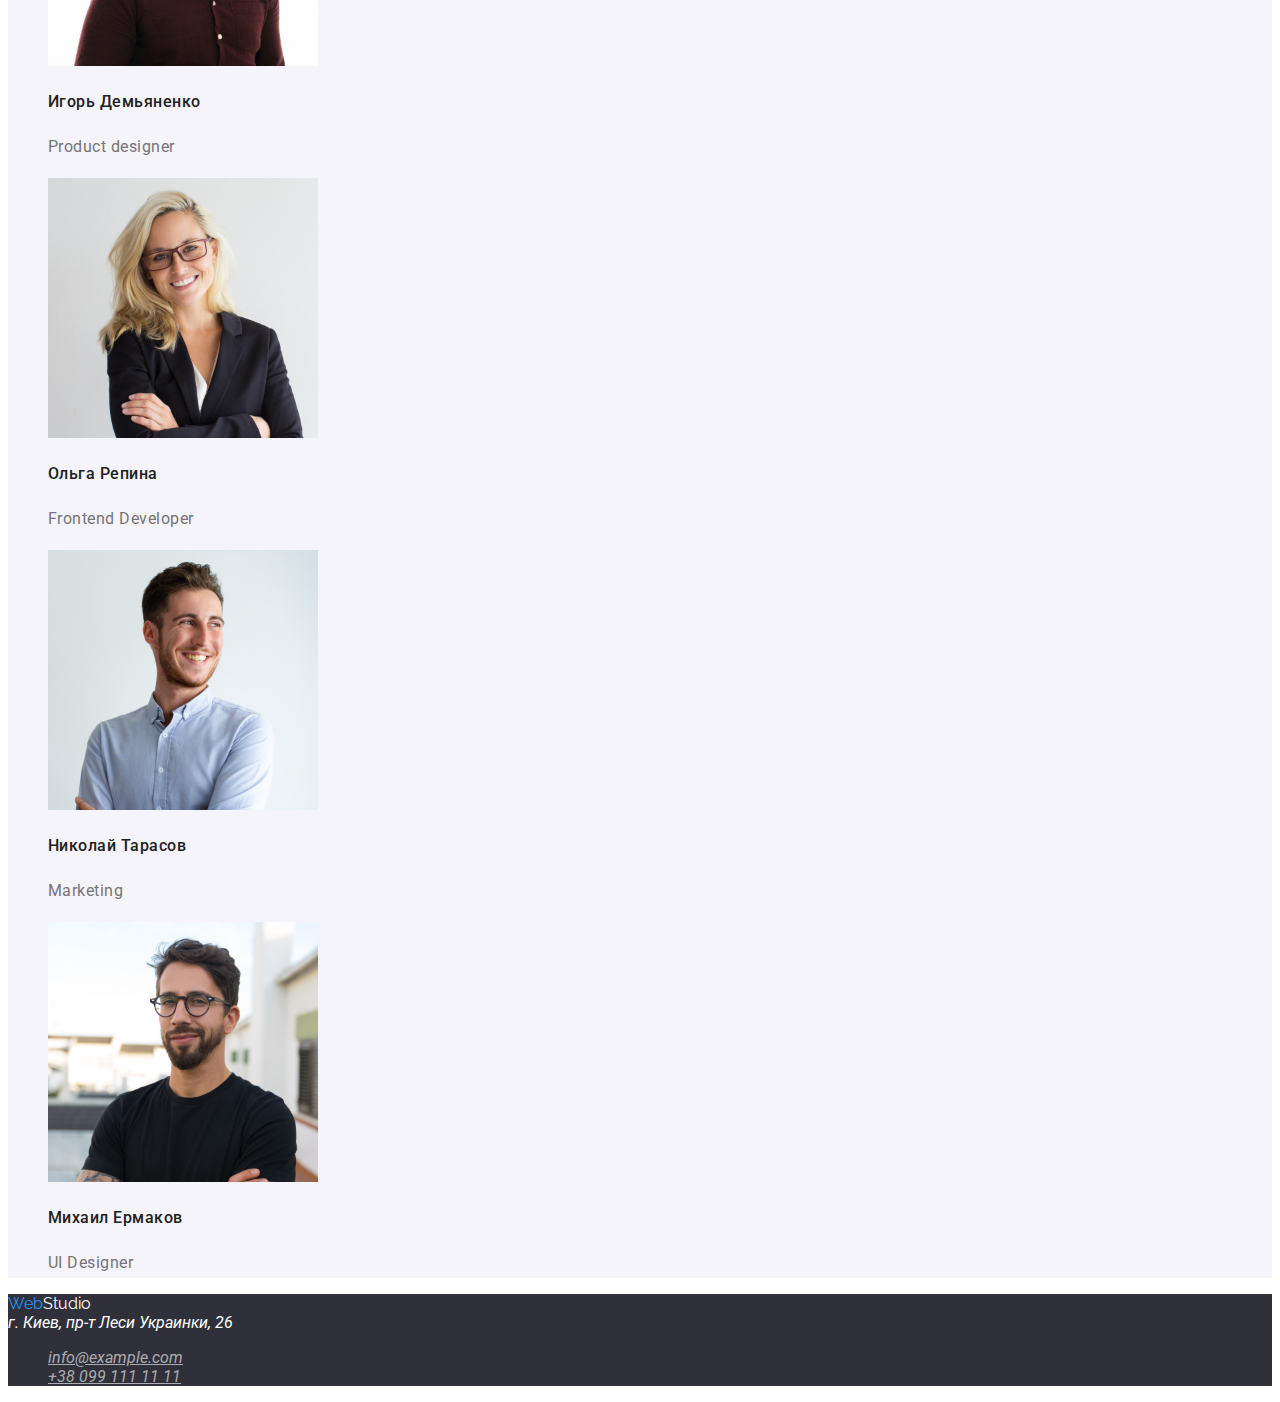
==== commit 8096961a: "11111" ====
--- a/index.html
+++ b/index.html
@@ -5,7 +5,7 @@
     <meta name="viewport" content="width=device-width, initial-scale=1.0" />
     <title>WebStudio</title>
     <link
-      href="https://fonts.googleapis.com/css2?family=Raleway:ital,wght@0,400;0,900;1,400&family=Roboto:ital,wght@0,400;0,900;1,900&display=swap"
+      href="https://fonts.googleapis.com/css2?family=Raleway:wght@700&family=Roboto:wght@400;500;700&display=swap"
       rel="stylesheet"
     />
     <link rel="normalize" href="./normalize.css" />
--- a/css/style.css
+++ b/css/style.css
@@ -15,15 +15,14 @@
 /* убрал маркир список */
 .list {
   list-style: none;
-  text-decoration: none;
 }
 /* Убирает подчеркивание в ссылках */
 .site-nav {
-  text-decoration: none;
   list-style: none;
 }
 .link-current {
   color: var(--blue);
+  text-decoration: none;
 }
 /* Логотип */
 .logo {
@@ -52,6 +51,7 @@
 
 .link {
   color: var(--title_color);
+  text-decoration: none;
 }
 .site-nav .link:hover,
 .site-nav .link:focus {
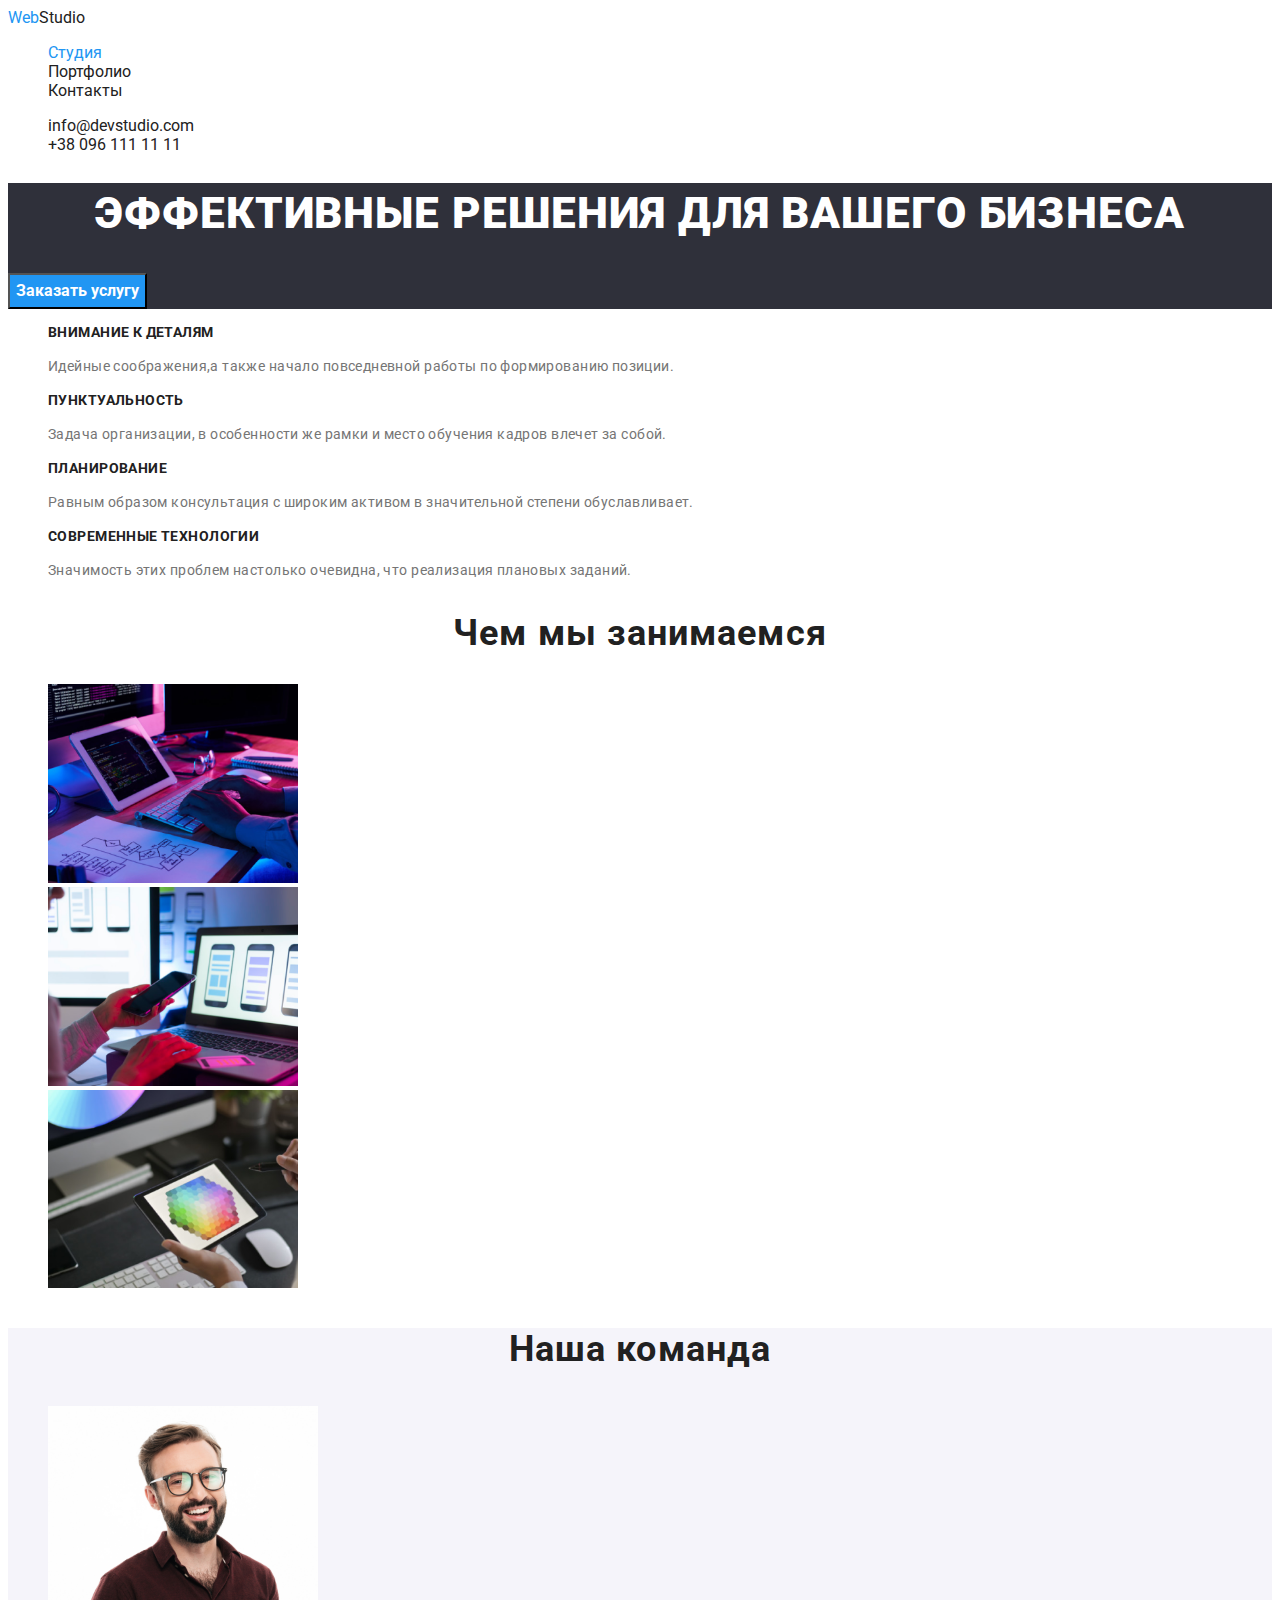
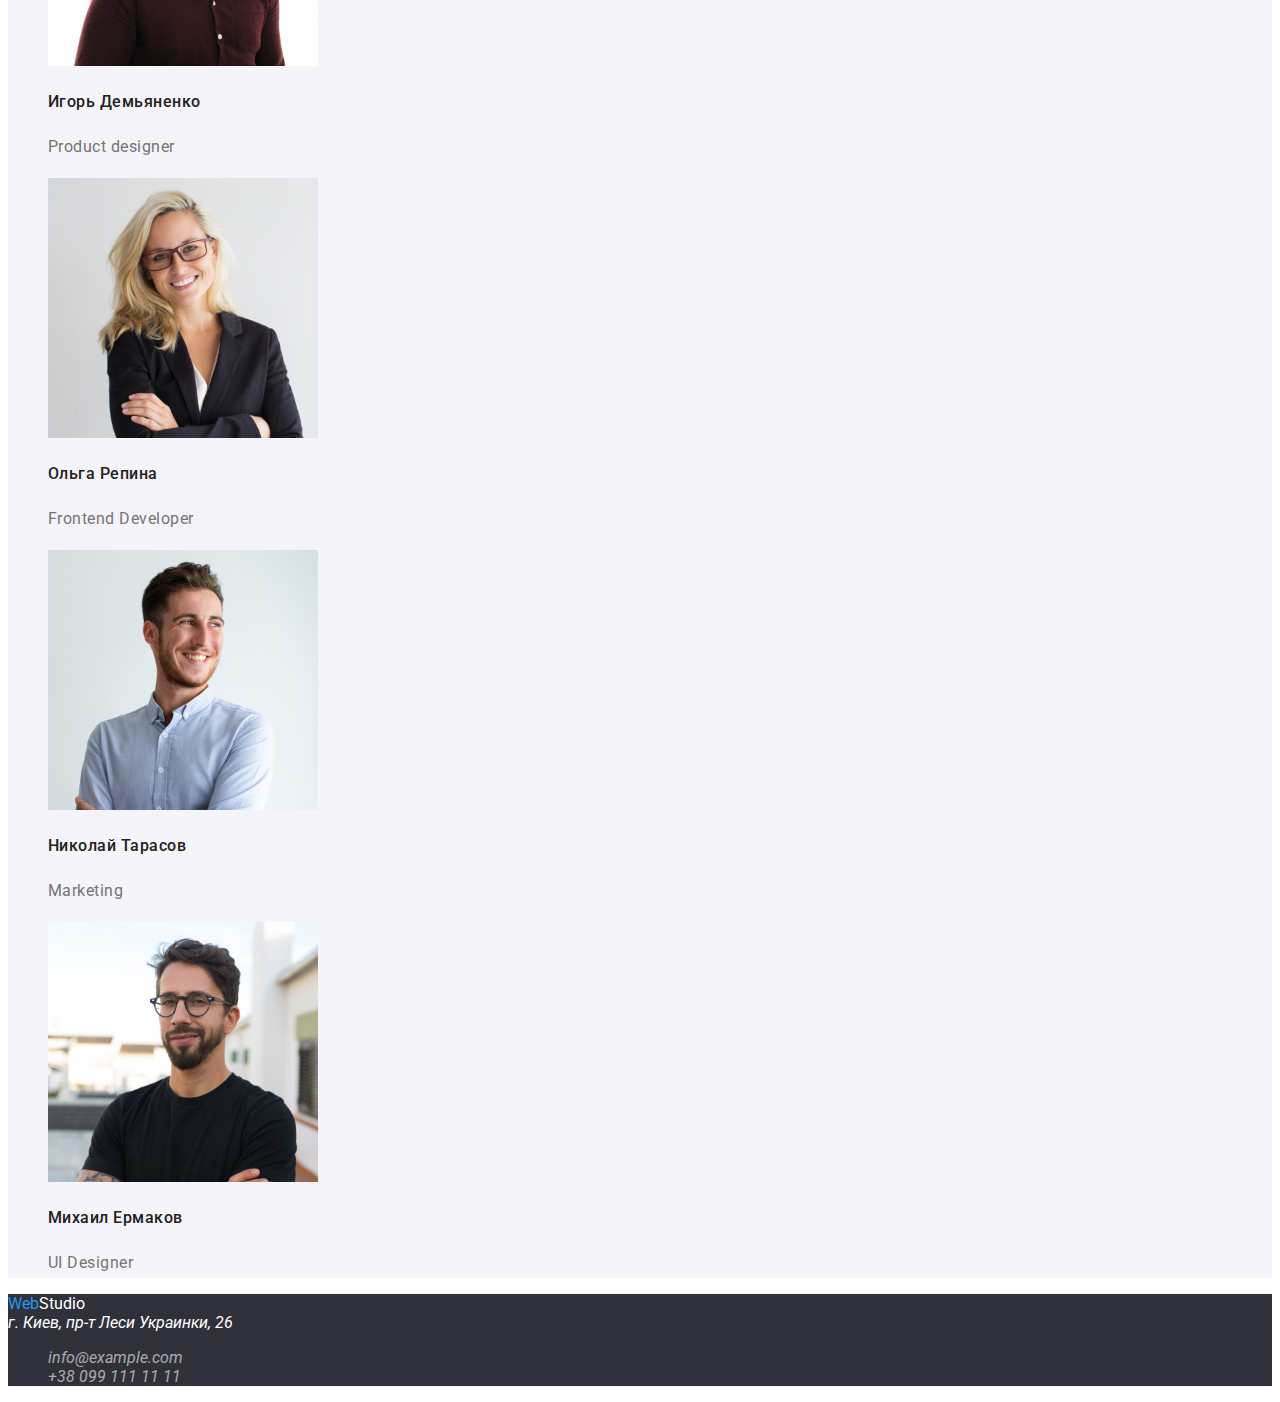
==== commit 41847082: "final commit" ====
--- a/index.html
+++ b/index.html
@@ -34,7 +34,7 @@
 
         <!-- тут ставить селектор class="logo" -->
       </nav>
-      <address class="address">
+      <address class="style-text">
         <ul class="list">
           <li>
             <a class="link" href="mailto:info@devstudio.com"
--- a/css/style.css
+++ b/css/style.css
@@ -6,11 +6,13 @@
   --title_color: #212121;
   --color_rgba: rgba(255, 255, 255, 0.6);
   --pink: #f5f4fa;
+  font-style: normal;
 }
 
 body {
   font-family: Roboto, sans-serif;
   background-color: var(--button_text);
+  font-style: normal;
 }
 /* убрал маркир список */
 .list {
@@ -27,7 +29,6 @@
 /* Логотип */
 .logo {
   color: var(--title_color);
-  font-family: raleway, cursive;
 }
 .logo .link {
   font-family: Raleway;
@@ -131,6 +132,7 @@
 }
 .link-var {
   color: var(--color_rgba);
+  text-decoration: none;
 }
 .pink {
   background-color: var(--pink);
@@ -180,3 +182,17 @@
 .nav {
   text-decoration: none;
 }
+.style-text {
+  font-style: normal;
+}
+.paragraf {
+  line-height: 1.88;
+  color: var(--primary_gray);
+}
+.title {
+  color: var(--title_color);
+  line-height: 2;
+  font-weight: 700;
+  font-size: 18px;
+  letter-spacing: 0.06em;
+}
